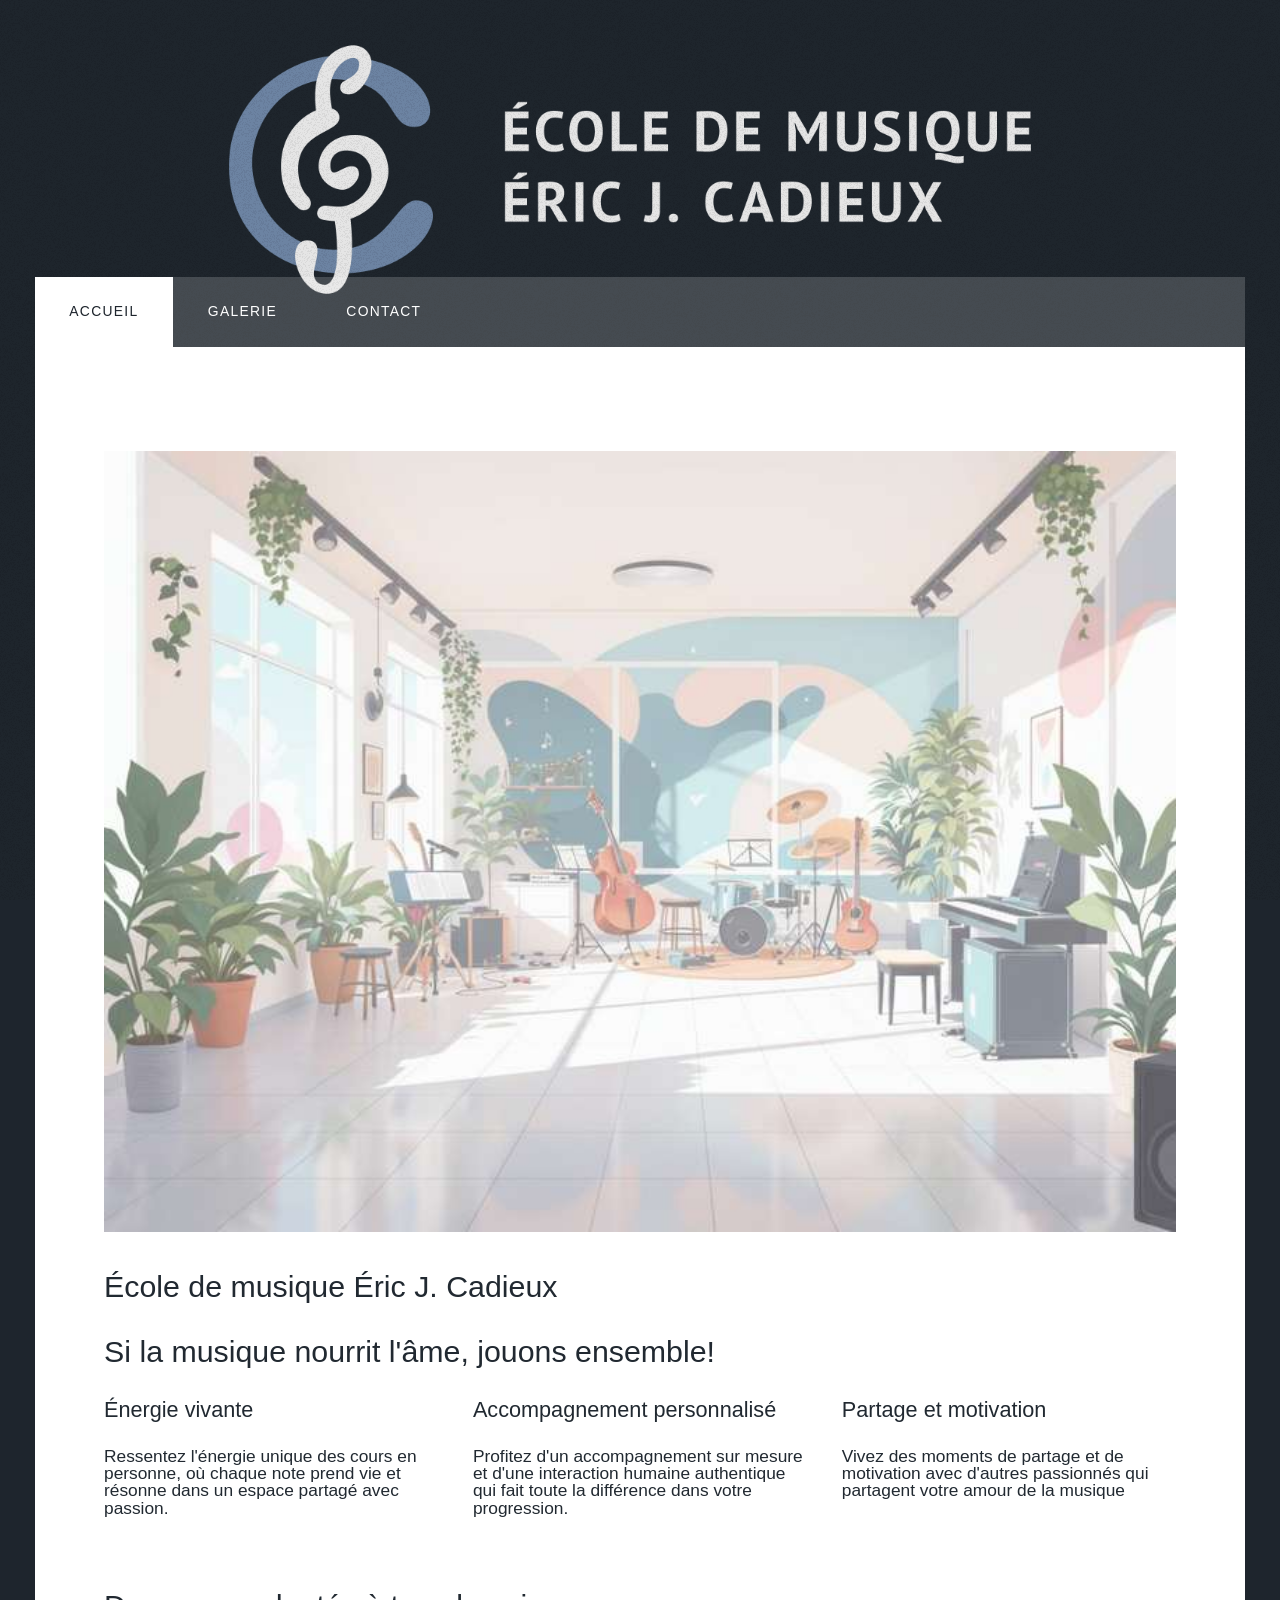
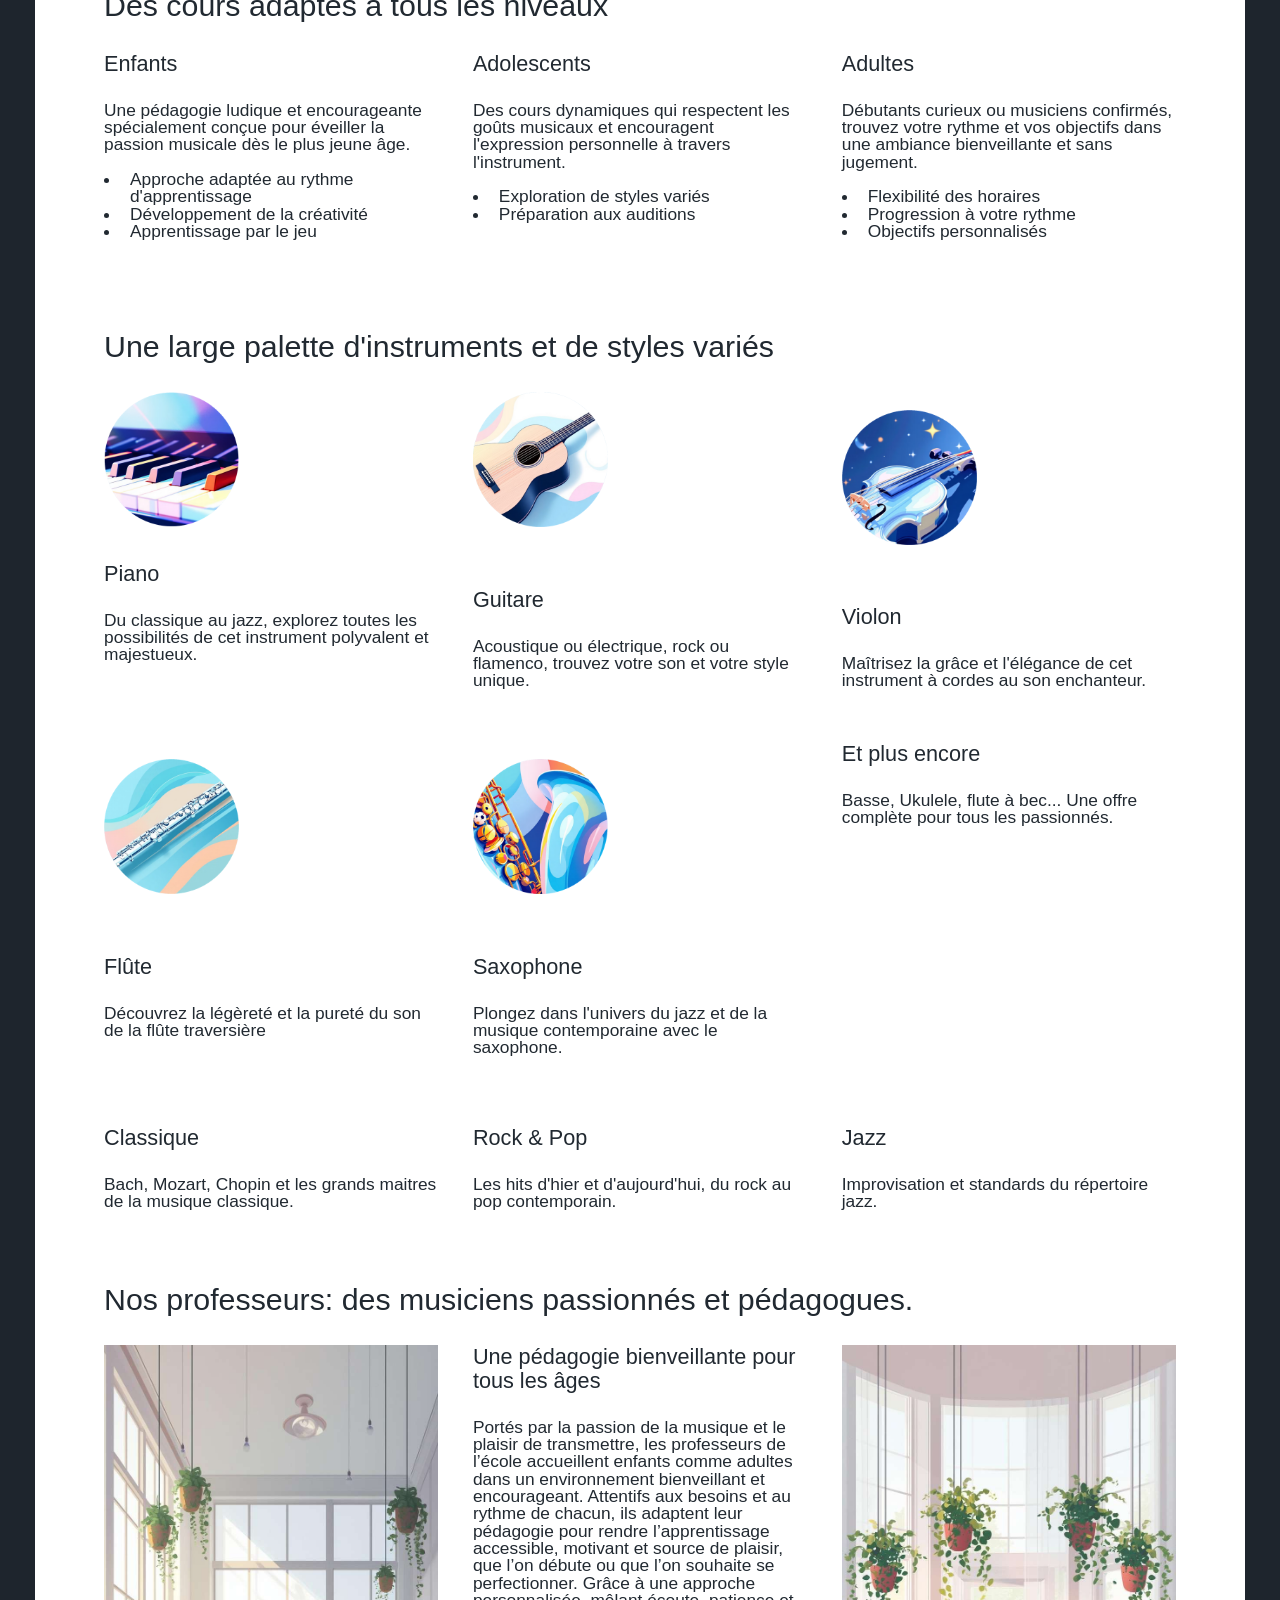
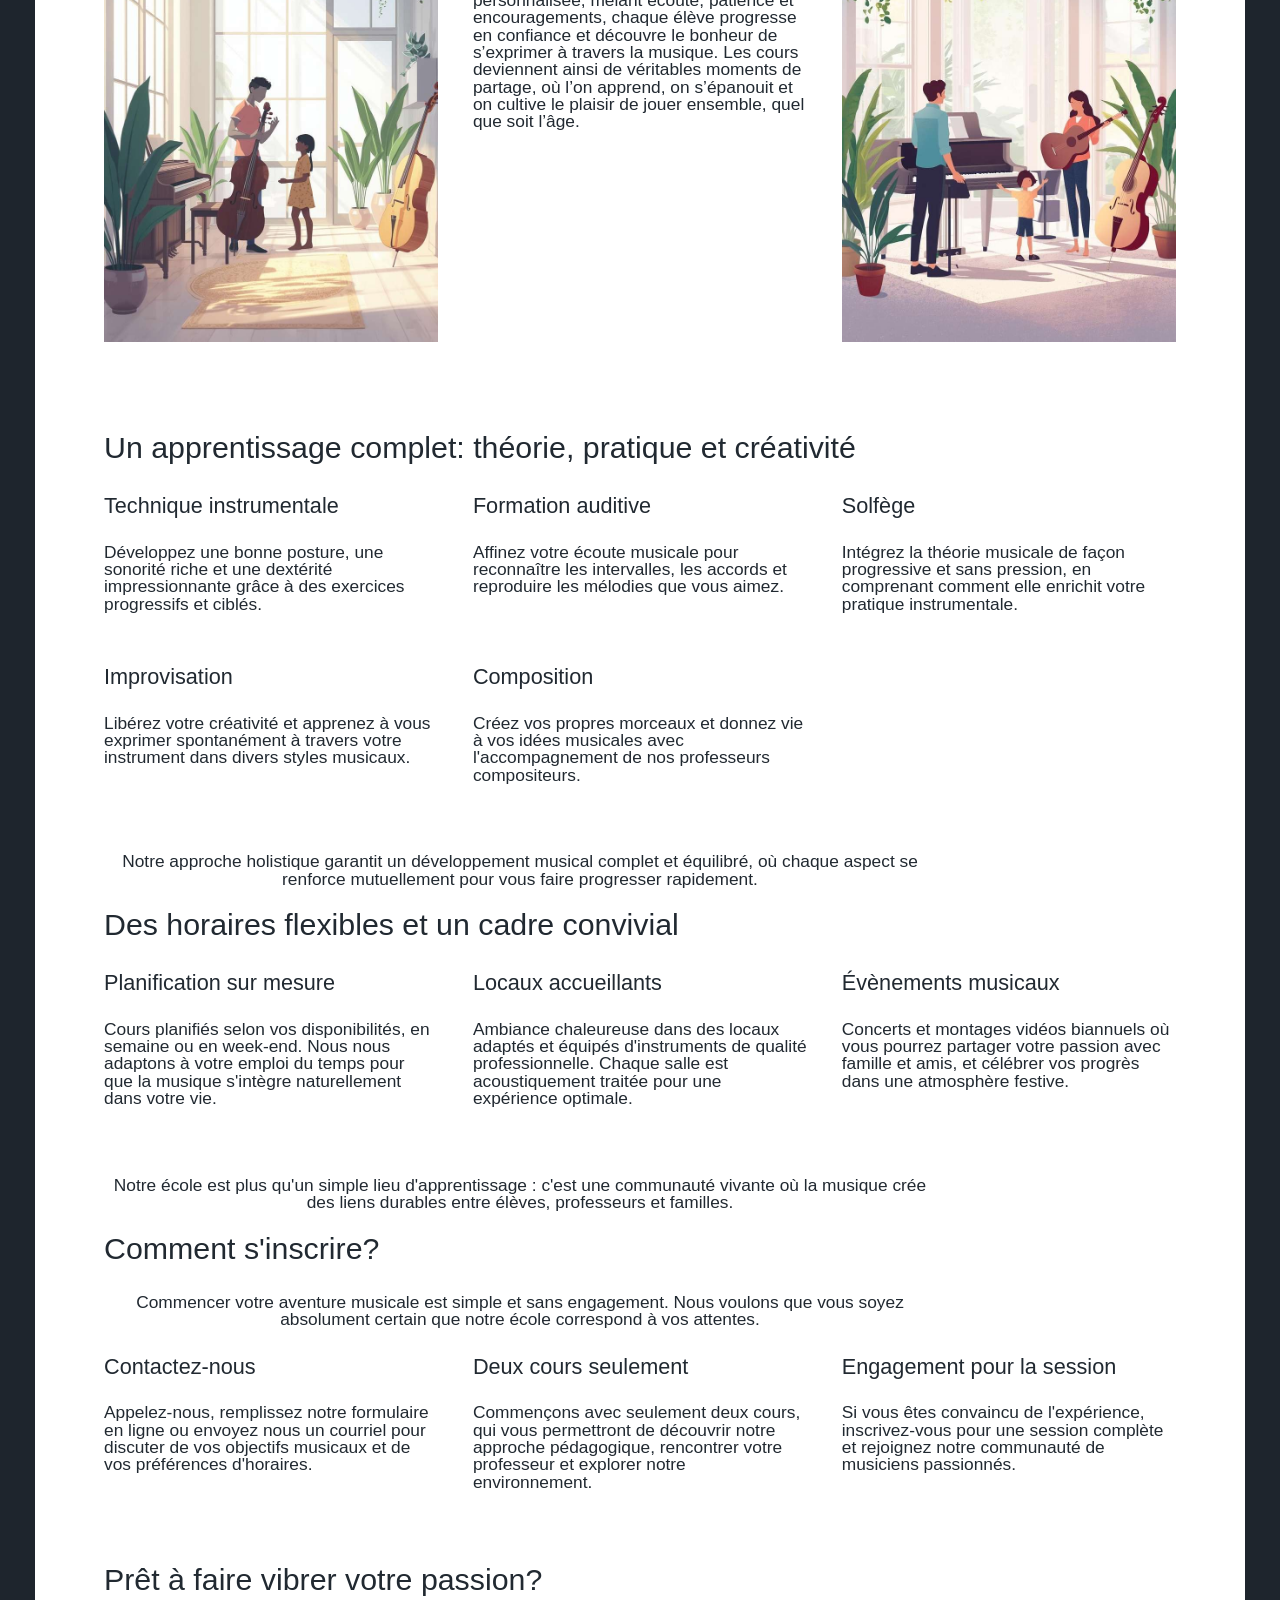
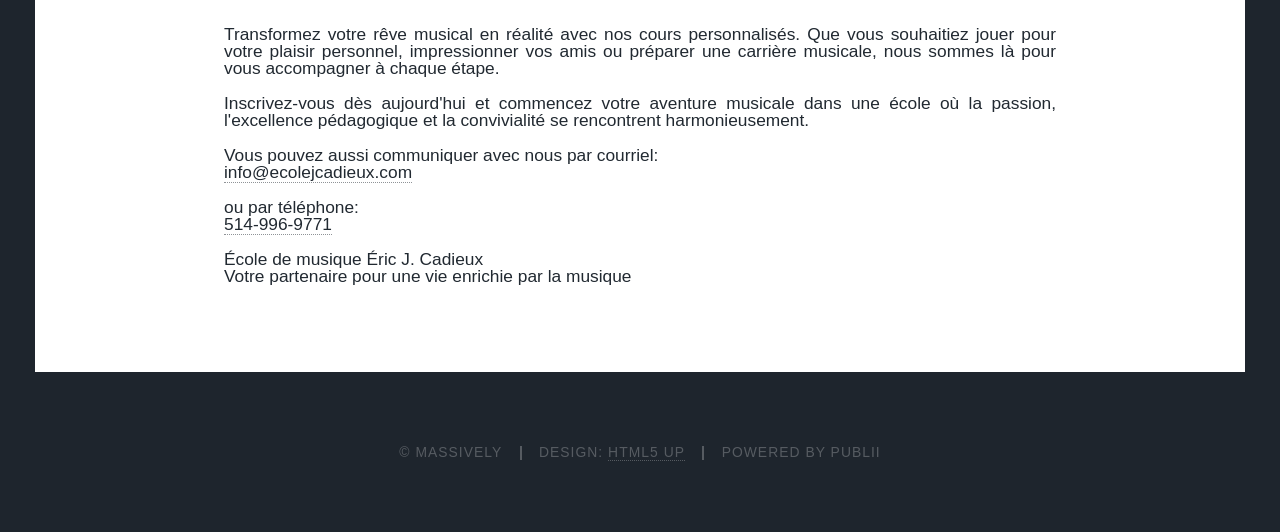
==== index.html @ 6a55e9c0 "Updated from Publii" ====
<!DOCTYPE html><html lang="en-ca"><head><meta charset="utf-8"><meta http-equiv="X-UA-Compatible" content="IE=edge"><meta name="viewport" content="width=device-width,initial-scale=1,user-scalable=no"><title>Accueil - Ecole de Musique Eric J. Cadieux</title><meta name="description" content="École de musique Éric J. Cadieux Si la musique nourrit l&#x27;âme, jouons ensemble! Énergie vivante Ressentez l&#x27;énergie unique des cours en personne, où&amp;hellip;"><meta name="generator" content="Publii Open-Source CMS for Static Site"><link rel="canonical" href="https://rickyjc-git.github.io/ecolejcadieux/"><link rel="alternate" type="application/atom+xml" href="https://rickyjc-git.github.io/ecolejcadieux/feed.xml" title="Ecole de Musique Eric J. Cadieux - RSS"><link rel="alternate" type="application/json" href="https://rickyjc-git.github.io/ecolejcadieux/feed.json" title="Ecole de Musique Eric J. Cadieux - JSON"><meta property="og:title" content="Accueil"><meta property="og:site_name" content="Ecole de Musique Eric J. Cadieux"><meta property="og:description" content="École de musique Éric J. Cadieux Si la musique nourrit l&#x27;âme, jouons ensemble! Énergie vivante Ressentez l&#x27;énergie unique des cours en personne, où&amp;hellip;"><meta property="og:url" content="https://rickyjc-git.github.io/ecolejcadieux/"><meta property="og:type" content="article"><link rel="stylesheet" href="https://rickyjc-git.github.io/ecolejcadieux/assets/css/fontawesome-all.min.css?v&#x3D;85514f933f9e0b82460af63f1a403fa5"><link rel="stylesheet" href="https://rickyjc-git.github.io/ecolejcadieux/assets/css/style.css?v&#x3D;f08a2ce9bfa323e46789bddc72da0a97"><noscript><link rel="stylesheet" href="https://rickyjc-git.github.io/ecolejcadieux/assets/css/noscript.css?v&#x3D;efa867a99f5064d6729e4dc2008ad50b"></noscript><script type="application/ld+json">{"@context":"http://schema.org","@type":"Article","mainEntityOfPage":{"@type":"WebPage","@id":"https://rickyjc-git.github.io/ecolejcadieux/index.html"},"headline":"Accueil","datePublished":"2025-05-29T03:10-04:00","dateModified":"2026-10-06T23:53-04:00","description":"École de musique Éric J. Cadieux Si la musique nourrit l'âme, jouons ensemble! Énergie vivante Ressentez l'énergie unique des cours en personne, où&hellip;","author":{"@type":"Person","name":"Eric J Cadieux","url":"https://rickyjc-git.github.io/ecolejcadieux/authors/eric-j-cadieux/"},"publisher":{"@type":"Organization","name":"Eric J Cadieux"}}</script><style>#wrapper > .bg {
               background-image: url(https://rickyjc-git.github.io/ecolejcadieux/assets/images/overlay.png), linear-gradient(0deg, rgba(0, 0, 0, 0.1), rgba(0, 0, 0, 0.1)), url(https://rickyjc-git.github.io/ecolejcadieux/media/website/EJC_Logo_titre-copy-4-2.png);
           }</style><noscript><style>img[loading] {
                    opacity: 1;
                }</style></noscript></head><body class="is-preload page-template"><div id="wrapper"><header id="header"></header><nav id="nav"><ul class="links"><li class="active"><a href="https://rickyjc-git.github.io/ecolejcadieux/index.html" target="_self">Accueil</a></li><li><a href="https://rickyjc-git.github.io/ecolejcadieux/galerie/index.html" target="_self">Galerie</a></li><li><a href="https://rickyjc-git.github.io/ecolejcadieux/contact/index.html" target="_self">Contact</a></li></ul></nav><main id="main"><article class="post"><header class="major"><h1>Accueil</h1><p class="post__inner"></p></header><div class="post__inner post__entry"><h2><figure class="post__image"><img loading="lazy" src="https://rickyjc-git.github.io/ecolejcadieux/media/posts/3/1-Intro-page_2.jpg" alt="" width="1184" height="864" sizes="(max-width: 48em) 100vw, 768px" srcset="https://rickyjc-git.github.io/ecolejcadieux/media/posts/3/responsive/1-Intro-page_2-xs.jpg 300w, https://rickyjc-git.github.io/ecolejcadieux/media/posts/3/responsive/1-Intro-page_2-sm.jpg 480w, https://rickyjc-git.github.io/ecolejcadieux/media/posts/3/responsive/1-Intro-page_2-md.jpg 768w, https://rickyjc-git.github.io/ecolejcadieux/media/posts/3/responsive/1-Intro-page_2-lg.jpg 1024w, https://rickyjc-git.github.io/ecolejcadieux/media/posts/3/responsive/1-Intro-page_2-xl.jpg 1360w, https://rickyjc-git.github.io/ecolejcadieux/media/posts/3/responsive/1-Intro-page_2-2xl.jpg 1600w"></figure>École de musique Éric J. Cadieux</h2><h2>Si la musique nourrit l'âme, jouons ensemble!</h2><div class="cols"><div><h3>Énergie vivante</h3><p>Ressentez l'énergie unique des cours en personne, où chaque note prend vie et résonne dans un espace partagé avec passion.</p></div><div><h3>Accompagnement personnalisé</h3><p>Profitez d'un accompagnement sur mesure et d'une interaction humaine authentique qui fait toute la différence dans votre progression.</p></div><div><h3>Partage et motivation</h3><p>Vivez des moments de partage et de motivation avec d'autres passionnés qui partagent votre amour de la musique</p></div></div><h2>Des cours adaptés à tous les niveaux</h2><div class="cols"><div><h3>Enfants</h3><p>Une pédagogie ludique et encourageante spécialement conçue pour éveiller la passion musicale dès le plus jeune âge.</p><ul><li>Approche adaptée au rythme d'apprentissage</li><li>Développement de la créativité</li><li>Apprentissage par le jeu</li></ul></div><div><h3>Adolescents</h3><p>Des cours dynamiques qui respectent les goûts musicaux et encouragent l'expression personnelle à travers l'instrument.</p><ul><li>Exploration de styles variés</li><li>Préparation aux auditions</li></ul></div><div><h3>Adultes</h3><p>Débutants curieux ou musiciens confirmés, trouvez votre rythme et vos objectifs dans une ambiance bienveillante et sans jugement.</p><ul><li>Flexibilité des horaires</li><li>Progression à votre rythme</li><li>Objectifs personnalisés</li></ul></div></div><h2>Une large palette d'instruments et de styles variés</h2><div class="cols"><div><figure class="post__image"><img loading="lazy" src="https://rickyjc-git.github.io/ecolejcadieux/media/posts/3/1-pno-cropped-2.png" alt="" width="135" height="135" sizes="(max-width: 48em) 100vw, 768px" srcset="https://rickyjc-git.github.io/ecolejcadieux/media/posts/3/responsive/1-pno-cropped-2-xs.png 300w, https://rickyjc-git.github.io/ecolejcadieux/media/posts/3/responsive/1-pno-cropped-2-sm.png 480w, https://rickyjc-git.github.io/ecolejcadieux/media/posts/3/responsive/1-pno-cropped-2-md.png 768w, https://rickyjc-git.github.io/ecolejcadieux/media/posts/3/responsive/1-pno-cropped-2-lg.png 1024w, https://rickyjc-git.github.io/ecolejcadieux/media/posts/3/responsive/1-pno-cropped-2-xl.png 1360w, https://rickyjc-git.github.io/ecolejcadieux/media/posts/3/responsive/1-pno-cropped-2-2xl.png 1600w"></figure><h3>Piano</h3><p>Du classique au jazz, explorez toutes les possibilités de cet instrument polyvalent et majestueux.</p></div><div><h3><figure class="post__image"><img loading="lazy" src="https://rickyjc-git.github.io/ecolejcadieux/media/posts/3/2-gtr-cropped.png" alt="" width="135" height="135" sizes="(max-width: 48em) 100vw, 768px" srcset="https://rickyjc-git.github.io/ecolejcadieux/media/posts/3/responsive/2-gtr-cropped-xs.png 300w, https://rickyjc-git.github.io/ecolejcadieux/media/posts/3/responsive/2-gtr-cropped-sm.png 480w, https://rickyjc-git.github.io/ecolejcadieux/media/posts/3/responsive/2-gtr-cropped-md.png 768w, https://rickyjc-git.github.io/ecolejcadieux/media/posts/3/responsive/2-gtr-cropped-lg.png 1024w, https://rickyjc-git.github.io/ecolejcadieux/media/posts/3/responsive/2-gtr-cropped-xl.png 1360w, https://rickyjc-git.github.io/ecolejcadieux/media/posts/3/responsive/2-gtr-cropped-2xl.png 1600w"></figure></h3><h3>Guitare</h3><p>Acoustique ou électrique, rock ou flamenco, trouvez votre son et votre style unique.</p></div><div><br><h3><figure class="post__image"><img loading="lazy" src="https://rickyjc-git.github.io/ecolejcadieux/media/posts/3/3-vln-cropped.png" alt="" width="135" height="135" sizes="(max-width: 48em) 100vw, 768px" srcset="https://rickyjc-git.github.io/ecolejcadieux/media/posts/3/responsive/3-vln-cropped-xs.png 300w, https://rickyjc-git.github.io/ecolejcadieux/media/posts/3/responsive/3-vln-cropped-sm.png 480w, https://rickyjc-git.github.io/ecolejcadieux/media/posts/3/responsive/3-vln-cropped-md.png 768w, https://rickyjc-git.github.io/ecolejcadieux/media/posts/3/responsive/3-vln-cropped-lg.png 1024w, https://rickyjc-git.github.io/ecolejcadieux/media/posts/3/responsive/3-vln-cropped-xl.png 1360w, https://rickyjc-git.github.io/ecolejcadieux/media/posts/3/responsive/3-vln-cropped-2xl.png 1600w"></figure></h3><h3>Violon</h3><p>Maîtrisez la grâce et l'élégance de cet instrument à cordes au son enchanteur.</p></div><div><br><h3><figure class="post__image"><img loading="lazy" src="https://rickyjc-git.github.io/ecolejcadieux/media/posts/3/4-fl-cropped.png" alt="" width="135" height="135" sizes="(max-width: 48em) 100vw, 768px" srcset="https://rickyjc-git.github.io/ecolejcadieux/media/posts/3/responsive/4-fl-cropped-xs.png 300w, https://rickyjc-git.github.io/ecolejcadieux/media/posts/3/responsive/4-fl-cropped-sm.png 480w, https://rickyjc-git.github.io/ecolejcadieux/media/posts/3/responsive/4-fl-cropped-md.png 768w, https://rickyjc-git.github.io/ecolejcadieux/media/posts/3/responsive/4-fl-cropped-lg.png 1024w, https://rickyjc-git.github.io/ecolejcadieux/media/posts/3/responsive/4-fl-cropped-xl.png 1360w, https://rickyjc-git.github.io/ecolejcadieux/media/posts/3/responsive/4-fl-cropped-2xl.png 1600w"></figure></h3><h3>Flûte</h3><p>Découvrez la légèreté et la pureté du son de la flûte traversière</p></div><div><br><h3><figure class="post__image"><img loading="lazy" src="https://rickyjc-git.github.io/ecolejcadieux/media/posts/3/5-saxophone-cropped.png" alt="" width="135" height="135" sizes="(max-width: 48em) 100vw, 768px" srcset="https://rickyjc-git.github.io/ecolejcadieux/media/posts/3/responsive/5-saxophone-cropped-xs.png 300w, https://rickyjc-git.github.io/ecolejcadieux/media/posts/3/responsive/5-saxophone-cropped-sm.png 480w, https://rickyjc-git.github.io/ecolejcadieux/media/posts/3/responsive/5-saxophone-cropped-md.png 768w, https://rickyjc-git.github.io/ecolejcadieux/media/posts/3/responsive/5-saxophone-cropped-lg.png 1024w, https://rickyjc-git.github.io/ecolejcadieux/media/posts/3/responsive/5-saxophone-cropped-xl.png 1360w, https://rickyjc-git.github.io/ecolejcadieux/media/posts/3/responsive/5-saxophone-cropped-2xl.png 1600w"></figure></h3><h3>Saxophone</h3><p>Plongez dans l'univers du jazz et de la musique contemporaine avec le saxophone.</p></div><div><h3>Et plus encore</h3><p>Basse, Ukulele, flute à bec... Une offre complète pour tous les passionnés.</p></div></div><div class="cols"><div><h3>Classique</h3><p>Bach, Mozart, Chopin et les grands maitres de la musique classique.</p></div><div><h3>Rock &amp; Pop</h3><p>Les hits d'hier et d'aujourd'hui, du rock au pop contemporain.</p></div><div><h3>Jazz</h3><p>Improvisation et standards du répertoire jazz.</p></div></div><h2>Nos professeurs: des musiciens passionnés et pédagogues.</h2><div class="cols"><div><figure class="post__image"><img loading="lazy" src="https://rickyjc-git.github.io/ecolejcadieux/media/posts/3/3-Professeurs_1.jpg" alt="" width="504" height="900" sizes="(max-width: 48em) 100vw, 768px" srcset="https://rickyjc-git.github.io/ecolejcadieux/media/posts/3/responsive/3-Professeurs_1-xs.jpg 300w, https://rickyjc-git.github.io/ecolejcadieux/media/posts/3/responsive/3-Professeurs_1-sm.jpg 480w, https://rickyjc-git.github.io/ecolejcadieux/media/posts/3/responsive/3-Professeurs_1-md.jpg 768w, https://rickyjc-git.github.io/ecolejcadieux/media/posts/3/responsive/3-Professeurs_1-lg.jpg 1024w, https://rickyjc-git.github.io/ecolejcadieux/media/posts/3/responsive/3-Professeurs_1-xl.jpg 1360w, https://rickyjc-git.github.io/ecolejcadieux/media/posts/3/responsive/3-Professeurs_1-2xl.jpg 1600w"></figure></div><div><h3>Une pédagogie bienveillante pour tous les âges</h3><p>Portés par la passion de la musique et le plaisir de transmettre, les professeurs de l’école accueillent enfants comme adultes dans un environnement bienveillant et encourageant. Attentifs aux besoins et au rythme de chacun, ils adaptent leur pédagogie pour rendre l’apprentissage accessible, motivant et source de plaisir, que l’on débute ou que l’on souhaite se perfectionner. Grâce à une approche personnalisée, mêlant écoute, patience et encouragements, chaque élève progresse en confiance et découvre le bonheur de s’exprimer à travers la musique. Les cours deviennent ainsi de véritables moments de partage, où l’on apprend, on s’épanouit et on cultive le plaisir de jouer ensemble, quel que soit l’âge.</p></div><div><figure class="post__image"><img loading="lazy" src="https://rickyjc-git.github.io/ecolejcadieux/media/posts/3/3-Professeurs_2.jpg" alt="" width="504" height="900" sizes="(max-width: 48em) 100vw, 768px" srcset="https://rickyjc-git.github.io/ecolejcadieux/media/posts/3/responsive/3-Professeurs_2-xs.jpg 300w, https://rickyjc-git.github.io/ecolejcadieux/media/posts/3/responsive/3-Professeurs_2-sm.jpg 480w, https://rickyjc-git.github.io/ecolejcadieux/media/posts/3/responsive/3-Professeurs_2-md.jpg 768w, https://rickyjc-git.github.io/ecolejcadieux/media/posts/3/responsive/3-Professeurs_2-lg.jpg 1024w, https://rickyjc-git.github.io/ecolejcadieux/media/posts/3/responsive/3-Professeurs_2-xl.jpg 1360w, https://rickyjc-git.github.io/ecolejcadieux/media/posts/3/responsive/3-Professeurs_2-2xl.jpg 1600w"></figure></div></div><h2>Un apprentissage complet: théorie, pratique et créativité</h2><div class="cols"><div><h3>Technique instrumentale</h3><p>Développez une bonne posture, une sonorité riche et une dextérité impressionnante grâce à des exercices progressifs et ciblés.</p></div><div><h3>Formation auditive</h3><p>Affinez votre écoute musicale pour reconnaître les intervalles, les accords et reproduire les mélodies que vous aimez.</p></div><div><h3>Solfège</h3><p>Intégrez la théorie musicale de façon progressive et sans pression, en comprenant comment elle enrichit votre pratique instrumentale.</p></div><div><h3>Improvisation</h3><p>Libérez votre créativité et apprenez à vous exprimer spontanément à travers votre instrument dans divers styles musicaux.</p></div><div><h3>Composition</h3><p>Créez vos propres morceaux et donnez vie à vos idées musicales avec l'accompagnement de nos professeurs compositeurs.</p></div></div><p class="narrow">Notre approche holistique garantit un développement musical complet et équilibré, où chaque aspect se renforce mutuellement pour vous faire progresser rapidement.</p><h2>Des horaires flexibles et un cadre convivial</h2><div class="cols"><div><h3>Planification sur mesure</h3><p>Cours planifiés selon vos disponibilités, en semaine ou en week-end. Nous nous adaptons à votre emploi du temps pour que la musique s'intègre naturellement dans votre vie.</p></div><div><h3>Locaux accueillants</h3><p>Ambiance chaleureuse dans des locaux adaptés et équipés d'instruments de qualité professionnelle. Chaque salle est acoustiquement traitée pour une expérience optimale.</p></div><div><h3>Évènements musicaux</h3><p>Concerts et montages vidéos biannuels où vous pourrez partager votre passion avec famille et amis, et célébrer vos progrès dans une atmosphère festive.</p></div></div><p class="narrow">Notre école est plus qu'un simple lieu d'apprentissage : c'est une communauté vivante où la musique crée des liens durables entre élèves, professeurs et familles.</p><h2>Comment s'inscrire?</h2><p class="narrow">Commencer votre aventure musicale est simple et sans engagement. Nous voulons que vous soyez absolument certain que notre école correspond à vos attentes.</p><div class="cols"><div><h3>Contactez-nous</h3><p>Appelez-nous, remplissez notre formulaire en ligne ou envoyez nous un courriel pour discuter de vos objectifs musicaux et de vos préférences d'horaires.</p></div><div><h3>Deux cours seulement</h3><p>Commençons avec seulement deux cours, qui vous permettront de découvrir notre approche pédagogique, rencontrer votre professeur et explorer notre environnement.</p></div><div><h3>Engagement pour la session</h3><p>Si vous êtes convaincu de l'expérience, inscrivez-vous pour une session complète et rejoignez notre communauté de musiciens passionnés.</p></div></div><h2>Prêt à faire vibrer votre passion?</h2><div class="narrow"><p>Transformez votre rêve musical en réalité avec nos cours personnalisés. Que vous souhaitiez jouer pour votre plaisir personnel, impressionner vos amis ou préparer une carrière musicale, nous sommes là pour vous accompagner à chaque étape.</p><p>Inscrivez-vous dès aujourd'hui et commencez votre aventure musicale dans une école où la passion, l'excellence pédagogique et la convivialité se rencontrent harmonieusement.</p><p>Vous pouvez aussi communiquer avec nous par courriel:<br><a href="mailto:info@ecolejcadieux.com">info@ecolejcadieux.com</a></p><p>ou par téléphone:<br><a href="tel:+15149969771">514-996-9771</a></p><p><strong>École de musique Éric J. Cadieux</strong><br>Votre partenaire pour une vie enrichie par la musique</p></div></div></article></main><footer id="copyright"><ul><li>© Massively</li><li>Design: <a href="https://html5up.net" target="_blank" rel="nofollow noopener">HTML5 UP</a></li><li>Powered by Publii</li></ul></footer></div><script src="https://rickyjc-git.github.io/ecolejcadieux/assets/js/jquery.min.js?v&#x3D;c9771cc3e90e18f5336eedbd0fffb2cf"></script><script src="https://rickyjc-git.github.io/ecolejcadieux/assets/js/jquery.scrollex.min.js?v&#x3D;f89065e3d988006af9791b44561d7c90"></script><script src="https://rickyjc-git.github.io/ecolejcadieux/assets/js/jquery.scrolly.min.js?v&#x3D;1ed5a78bde1476875a40f6b9ff44fc14"></script><script src="https://rickyjc-git.github.io/ecolejcadieux/assets/js/browser.min.js?v&#x3D;c07298dd19048a8a69ad97e754dfe8d0"></script><script src="https://rickyjc-git.github.io/ecolejcadieux/assets/js/breakpoints.min.js?v&#x3D;81a479eb099e3b187613943b085923b8"></script><script src="https://rickyjc-git.github.io/ecolejcadieux/assets/js/util.min.js?v&#x3D;4201a626f8c9b614a663b3a1d7d82615"></script><script src="https://rickyjc-git.github.io/ecolejcadieux/assets/js/main.min.js?v&#x3D;56233c354bd814758be8bff42f7e13a5"></script><script>/*<![CDATA[*/var images=document.querySelectorAll("img[loading]");for(var i=0;i<images.length;i++){if(images[i].complete){images[i].classList.add("is-loaded")}else{images[i].addEventListener("load",function(){this.classList.add("is-loaded")},false)}};/*]]>*/</script></body></html>
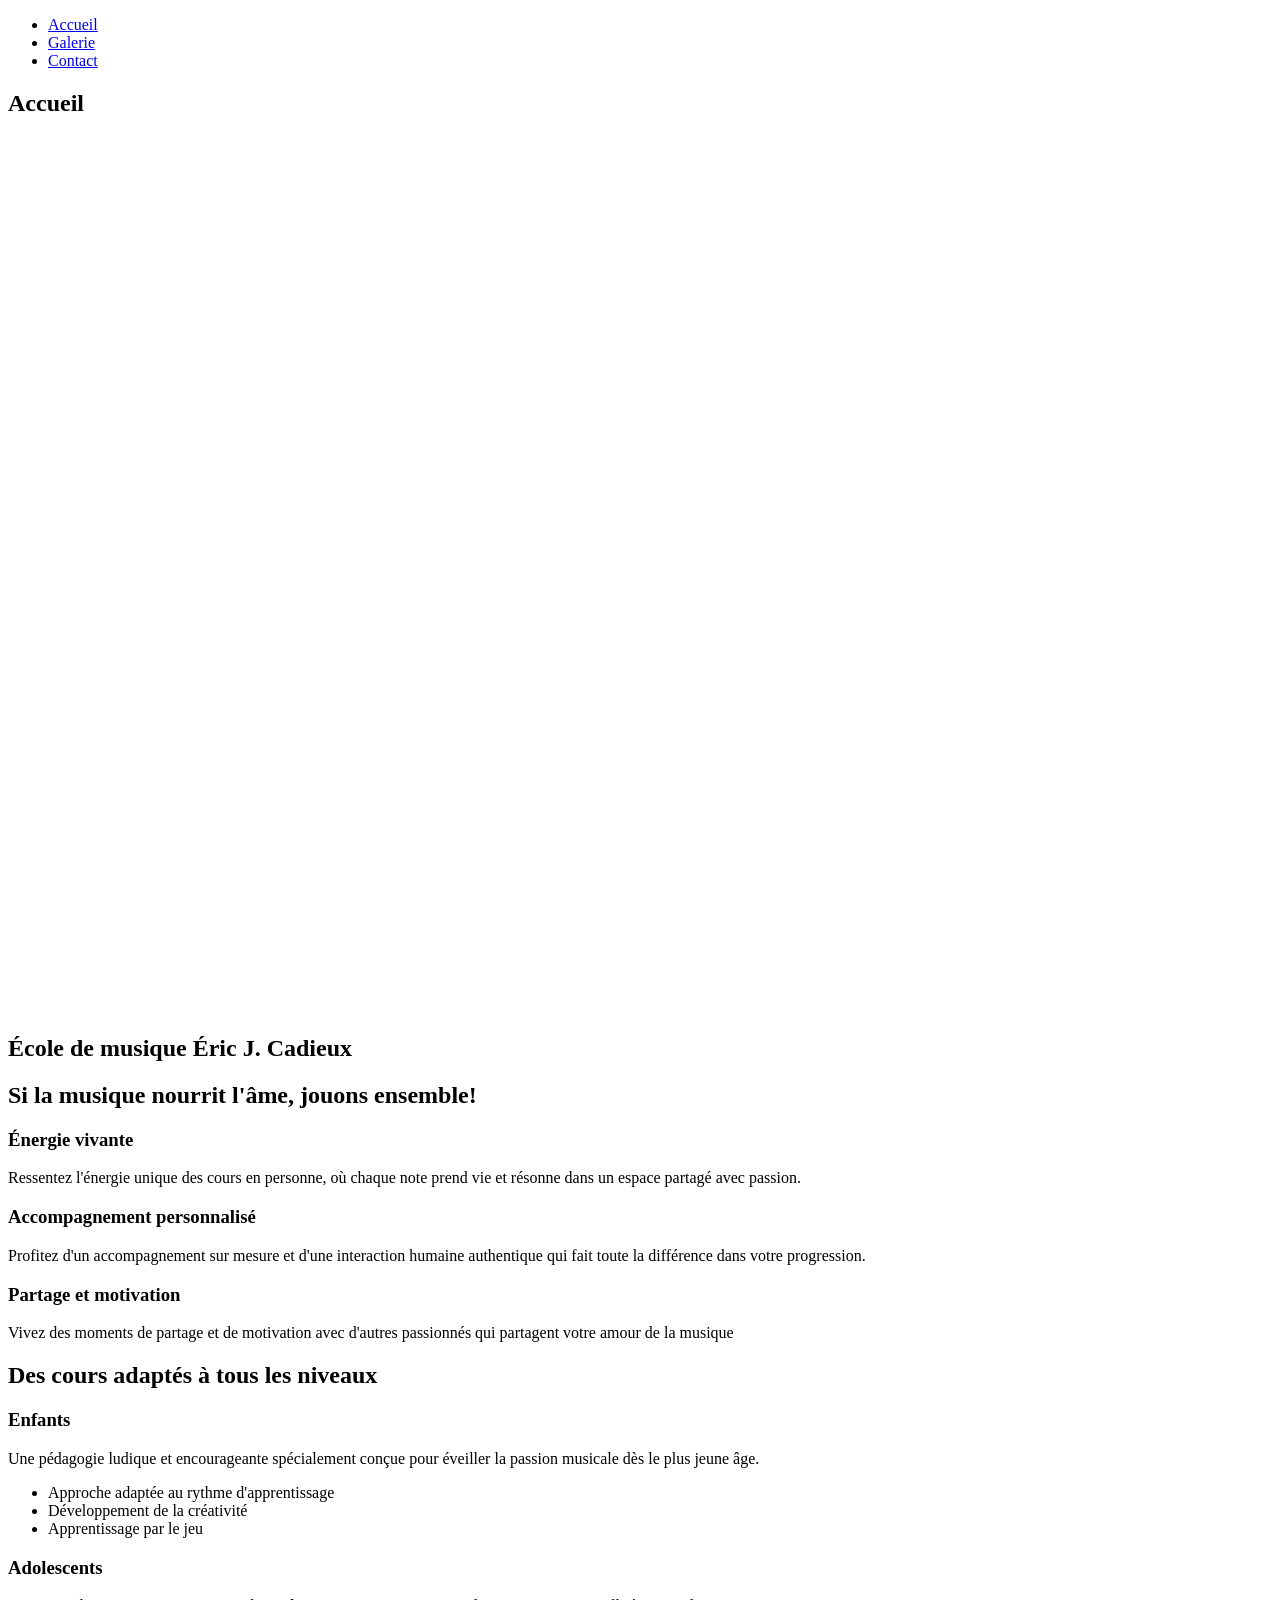
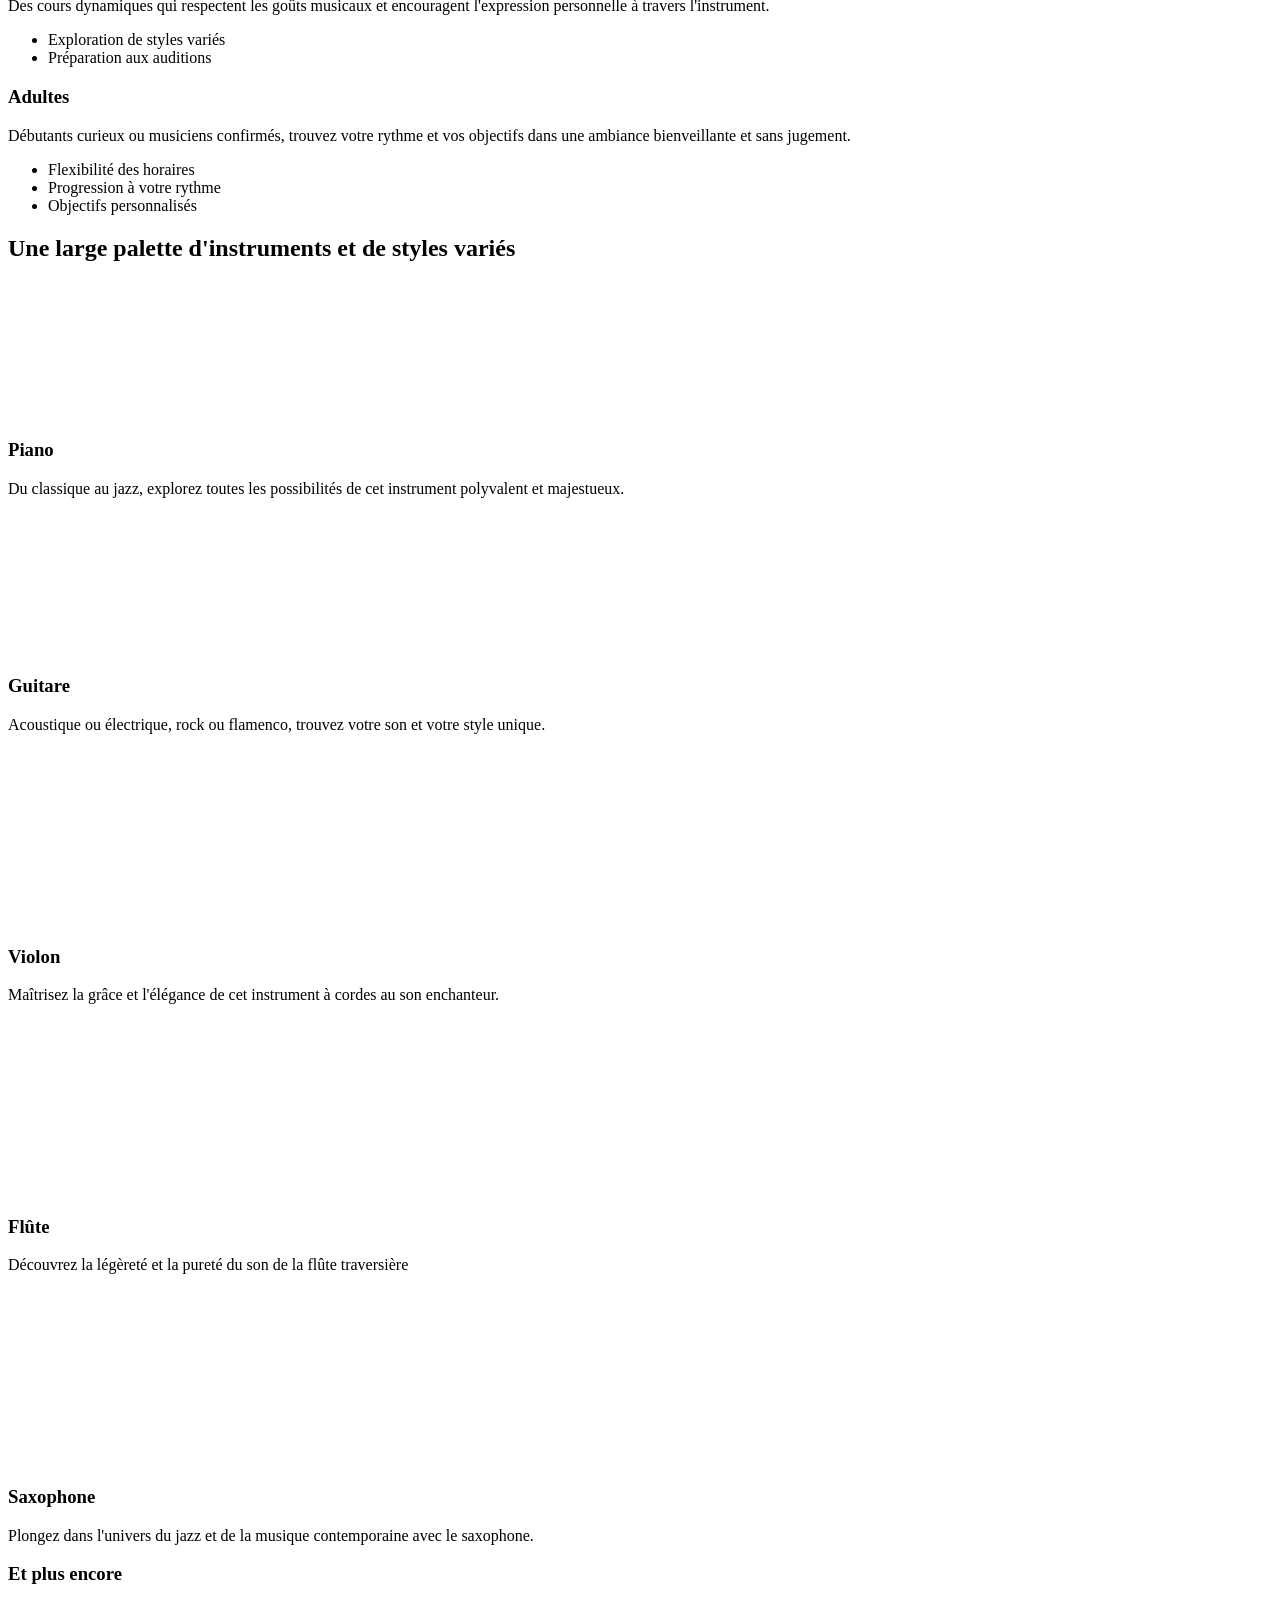
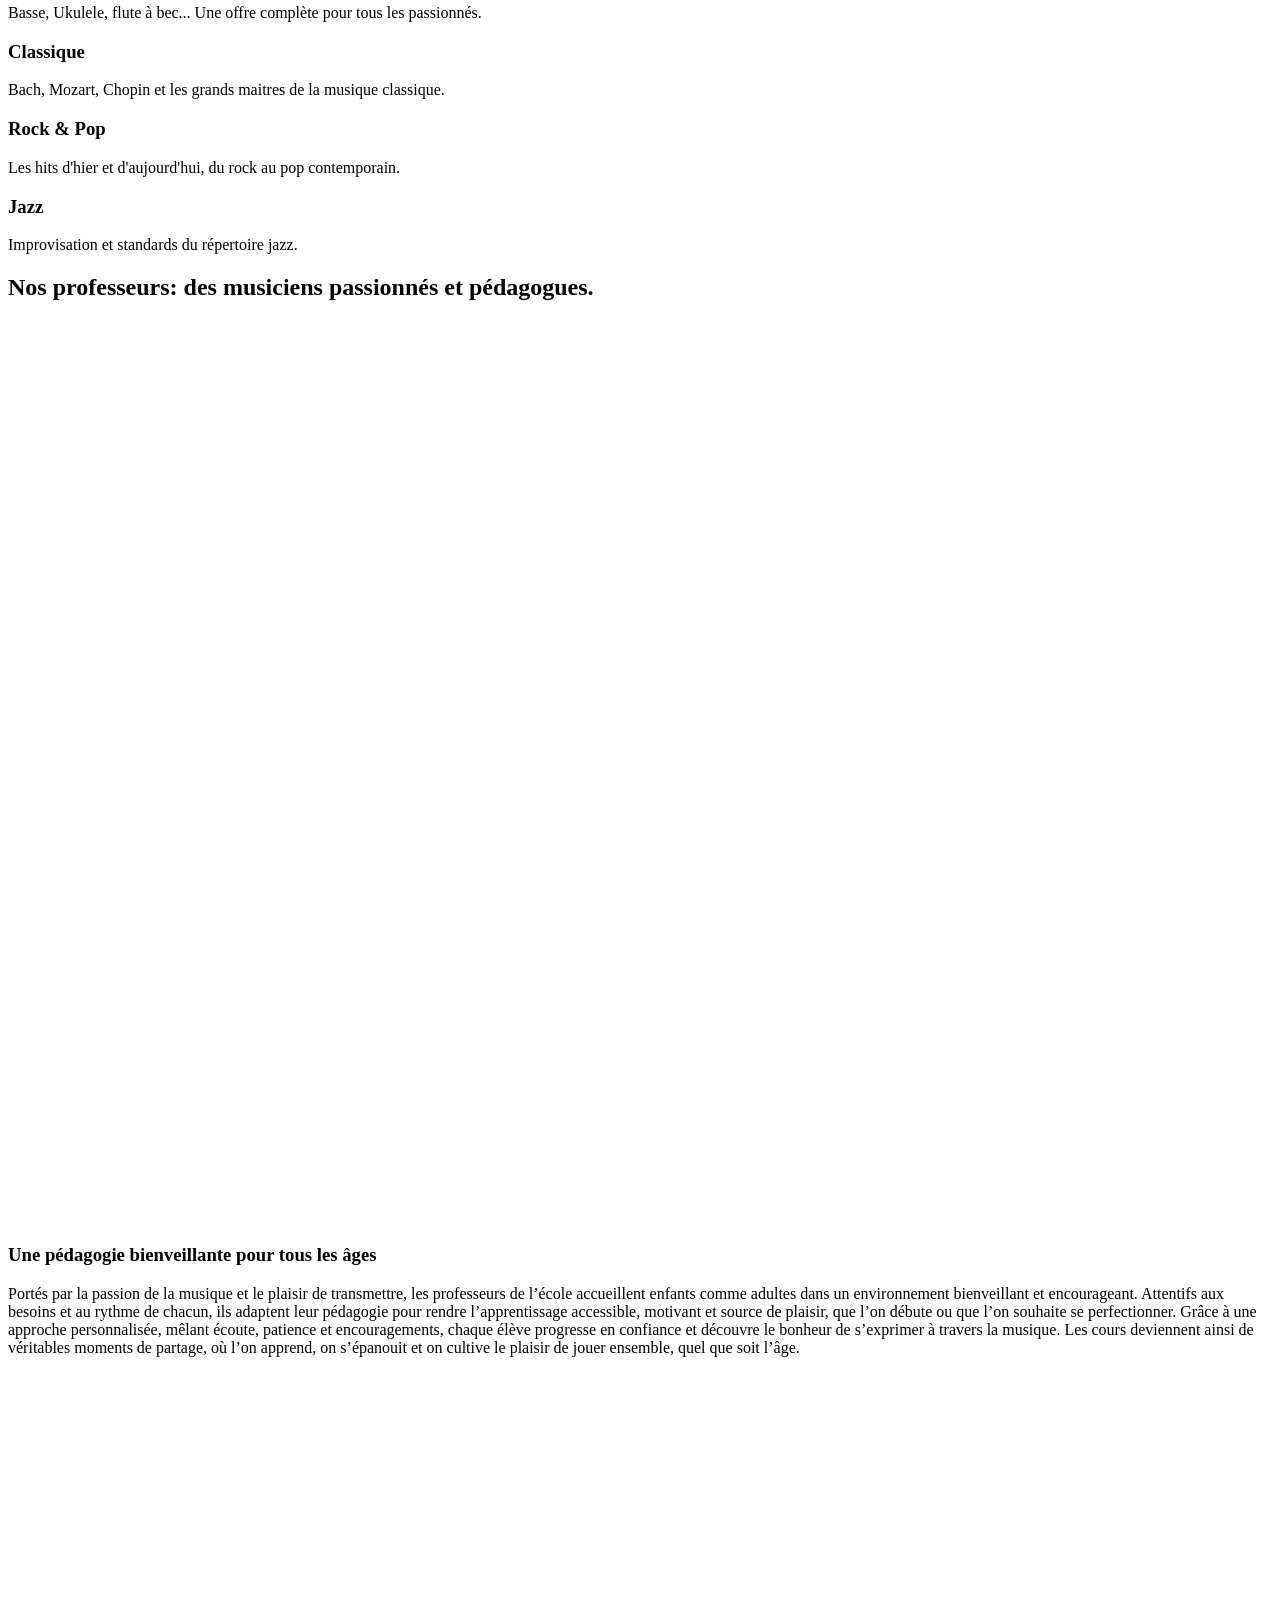
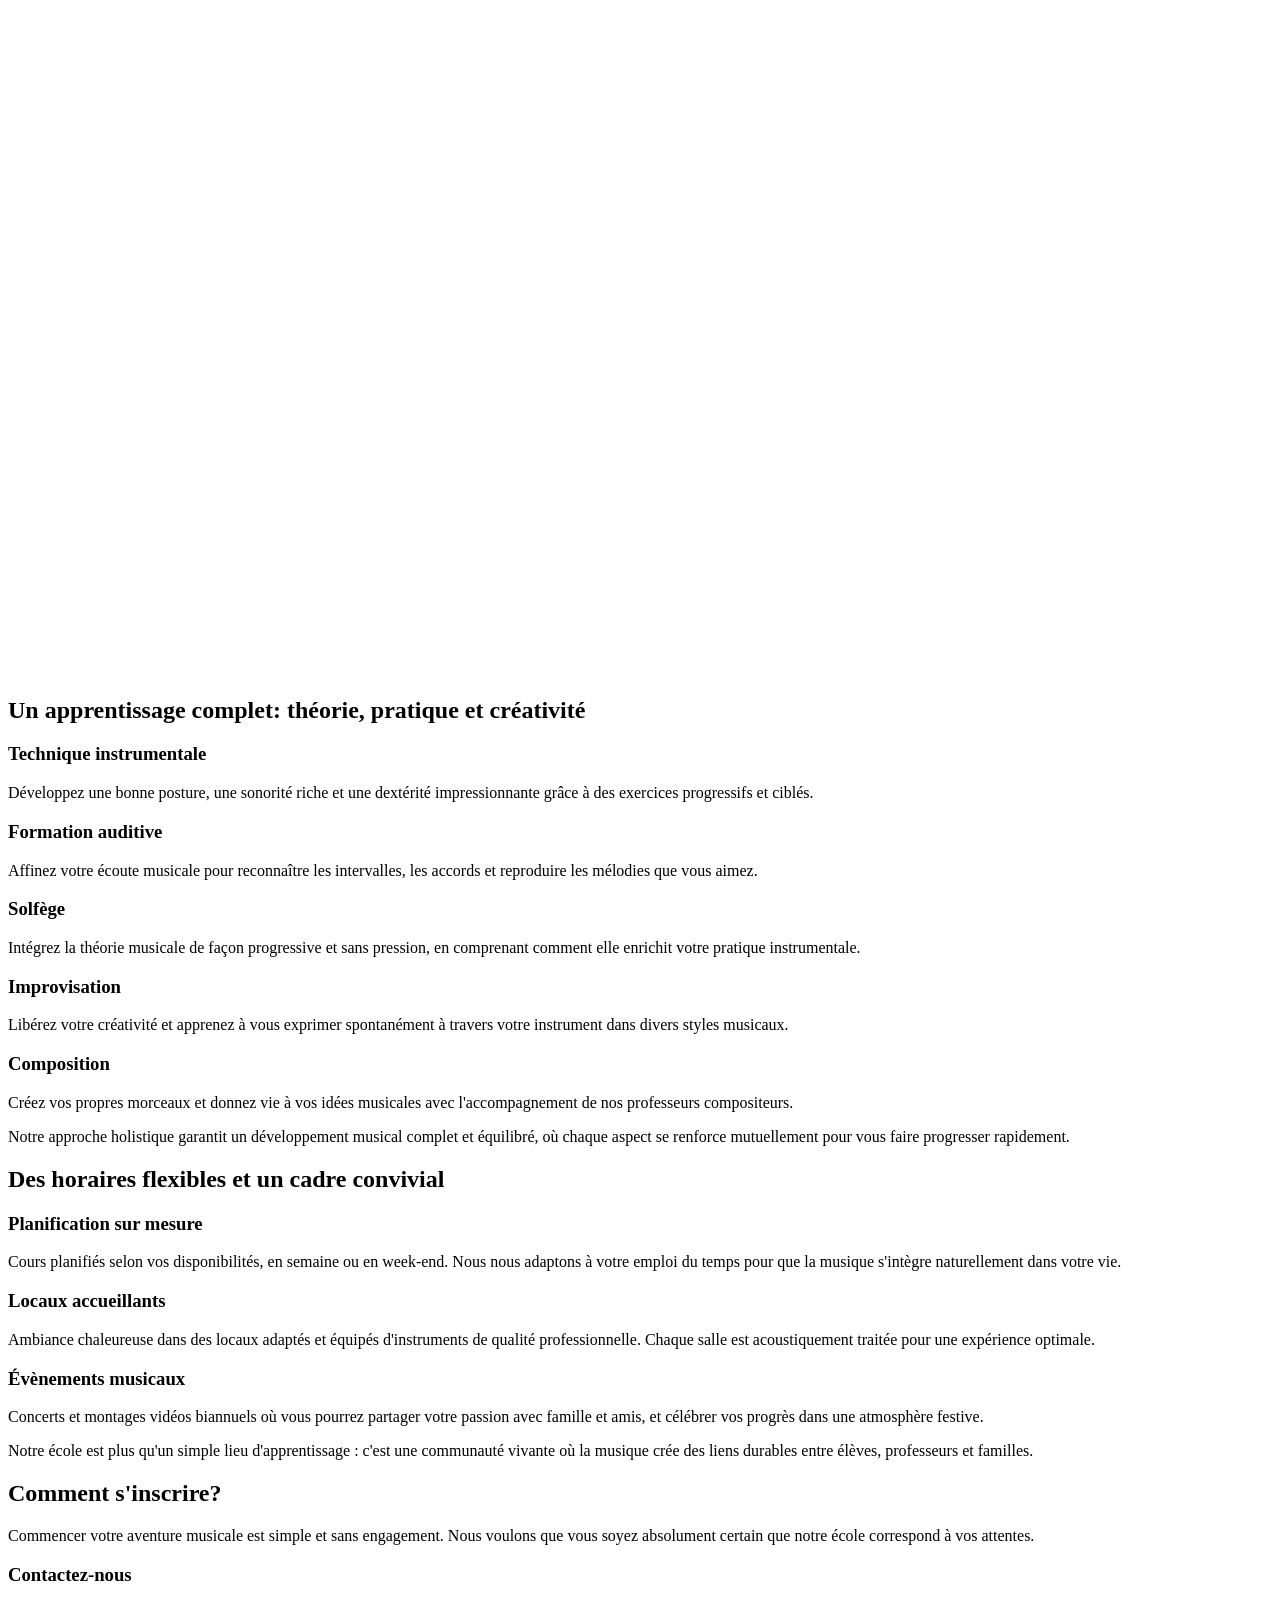
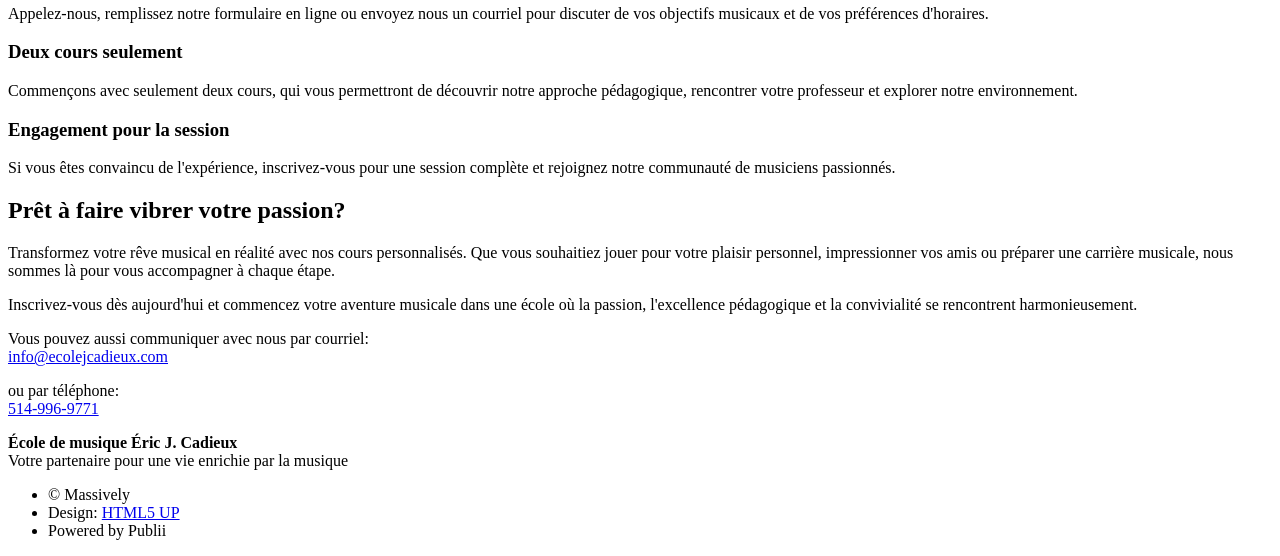
==== commit b1befd02: "Updated from Publii" ====
--- a/index.html
+++ b/index.html
@@ -1,5 +1,5 @@
-<!DOCTYPE html><html lang="en-ca"><head><meta charset="utf-8"><meta http-equiv="X-UA-Compatible" content="IE=edge"><meta name="viewport" content="width=device-width,initial-scale=1,user-scalable=no"><title>Accueil - Ecole de Musique Eric J. Cadieux</title><meta name="description" content="École de musique Éric J. Cadieux Si la musique nourrit l&#x27;âme, jouons ensemble! Énergie vivante Ressentez l&#x27;énergie unique des cours en personne, où&amp;hellip;"><meta name="generator" content="Publii Open-Source CMS for Static Site"><link rel="canonical" href="https://rickyjc-git.github.io/ecolejcadieux/"><link rel="alternate" type="application/atom+xml" href="https://rickyjc-git.github.io/ecolejcadieux/feed.xml" title="Ecole de Musique Eric J. Cadieux - RSS"><link rel="alternate" type="application/json" href="https://rickyjc-git.github.io/ecolejcadieux/feed.json" title="Ecole de Musique Eric J. Cadieux - JSON"><meta property="og:title" content="Accueil"><meta property="og:site_name" content="Ecole de Musique Eric J. Cadieux"><meta property="og:description" content="École de musique Éric J. Cadieux Si la musique nourrit l&#x27;âme, jouons ensemble! Énergie vivante Ressentez l&#x27;énergie unique des cours en personne, où&amp;hellip;"><meta property="og:url" content="https://rickyjc-git.github.io/ecolejcadieux/"><meta property="og:type" content="article"><link rel="stylesheet" href="https://rickyjc-git.github.io/ecolejcadieux/assets/css/fontawesome-all.min.css?v&#x3D;85514f933f9e0b82460af63f1a403fa5"><link rel="stylesheet" href="https://rickyjc-git.github.io/ecolejcadieux/assets/css/style.css?v&#x3D;f08a2ce9bfa323e46789bddc72da0a97"><noscript><link rel="stylesheet" href="https://rickyjc-git.github.io/ecolejcadieux/assets/css/noscript.css?v&#x3D;efa867a99f5064d6729e4dc2008ad50b"></noscript><script type="application/ld+json">{"@context":"http://schema.org","@type":"Article","mainEntityOfPage":{"@type":"WebPage","@id":"https://rickyjc-git.github.io/ecolejcadieux/index.html"},"headline":"Accueil","datePublished":"2025-05-29T03:10-04:00","dateModified":"2026-10-06T23:53-04:00","description":"École de musique Éric J. Cadieux Si la musique nourrit l'âme, jouons ensemble! Énergie vivante Ressentez l'énergie unique des cours en personne, où&hellip;","author":{"@type":"Person","name":"Eric J Cadieux","url":"https://rickyjc-git.github.io/ecolejcadieux/authors/eric-j-cadieux/"},"publisher":{"@type":"Organization","name":"Eric J Cadieux"}}</script><style>#wrapper > .bg {
-               background-image: url(https://rickyjc-git.github.io/ecolejcadieux/assets/images/overlay.png), linear-gradient(0deg, rgba(0, 0, 0, 0.1), rgba(0, 0, 0, 0.1)), url(https://rickyjc-git.github.io/ecolejcadieux/media/website/EJC_Logo_titre-copy-4-2.png);
+<!DOCTYPE html><html lang="en-ca"><head><meta charset="utf-8"><meta http-equiv="X-UA-Compatible" content="IE=edge"><meta name="viewport" content="width=device-width,initial-scale=1,user-scalable=no"><title>Accueil - Ecole de Musique Eric J. Cadieux</title><meta name="description" content="École de musique Éric J. Cadieux Si la musique nourrit l&#x27;âme, jouons ensemble! Énergie vivante Ressentez l&#x27;énergie unique des cours en personne, où&amp;hellip;"><meta name="generator" content="Publii Open-Source CMS for Static Site"><link rel="canonical" href="https://ecolejcadieux.com/"><link rel="alternate" type="application/atom+xml" href="https://ecolejcadieux.com/feed.xml" title="Ecole de Musique Eric J. Cadieux - RSS"><link rel="alternate" type="application/json" href="https://ecolejcadieux.com/feed.json" title="Ecole de Musique Eric J. Cadieux - JSON"><meta property="og:title" content="Accueil"><meta property="og:site_name" content="Ecole de Musique Eric J. Cadieux"><meta property="og:description" content="École de musique Éric J. Cadieux Si la musique nourrit l&#x27;âme, jouons ensemble! Énergie vivante Ressentez l&#x27;énergie unique des cours en personne, où&amp;hellip;"><meta property="og:url" content="https://ecolejcadieux.com/"><meta property="og:type" content="article"><link rel="stylesheet" href="https://ecolejcadieux.com/assets/css/fontawesome-all.min.css?v&#x3D;85514f933f9e0b82460af63f1a403fa5"><link rel="stylesheet" href="https://ecolejcadieux.com/assets/css/style.css?v&#x3D;f08a2ce9bfa323e46789bddc72da0a97"><noscript><link rel="stylesheet" href="https://ecolejcadieux.com/assets/css/noscript.css?v&#x3D;efa867a99f5064d6729e4dc2008ad50b"></noscript><script type="application/ld+json">{"@context":"http://schema.org","@type":"Article","mainEntityOfPage":{"@type":"WebPage","@id":"https://ecolejcadieux.com/index.html"},"headline":"Accueil","datePublished":"2025-05-29T03:10-04:00","dateModified":"2026-10-06T23:53-04:00","description":"École de musique Éric J. Cadieux Si la musique nourrit l'âme, jouons ensemble! Énergie vivante Ressentez l'énergie unique des cours en personne, où&hellip;","author":{"@type":"Person","name":"Eric J Cadieux","url":"https://ecolejcadieux.com/authors/eric-j-cadieux/"},"publisher":{"@type":"Organization","name":"Eric J Cadieux"}}</script><style>#wrapper > .bg {
+               background-image: url(https://ecolejcadieux.com/assets/images/overlay.png), linear-gradient(0deg, rgba(0, 0, 0, 0.1), rgba(0, 0, 0, 0.1)), url(https://ecolejcadieux.com/media/website/EJC_Logo_titre-copy-4-2.png);
            }</style><noscript><style>img[loading] {
                     opacity: 1;
-                }</style></noscript></head><body class="is-preload page-template"><div id="wrapper"><header id="header"></header><nav id="nav"><ul class="links"><li class="active"><a href="https://rickyjc-git.github.io/ecolejcadieux/index.html" target="_self">Accueil</a></li><li><a href="https://rickyjc-git.github.io/ecolejcadieux/galerie/index.html" target="_self">Galerie</a></li><li><a href="https://rickyjc-git.github.io/ecolejcadieux/contact/index.html" target="_self">Contact</a></li></ul></nav><main id="main"><article class="post"><header class="major"><h1>Accueil</h1><p class="post__inner"></p></header><div class="post__inner post__entry"><h2><figure class="post__image"><img loading="lazy" src="https://rickyjc-git.github.io/ecolejcadieux/media/posts/3/1-Intro-page_2.jpg" alt="" width="1184" height="864" sizes="(max-width: 48em) 100vw, 768px" srcset="https://rickyjc-git.github.io/ecolejcadieux/media/posts/3/responsive/1-Intro-page_2-xs.jpg 300w, https://rickyjc-git.github.io/ecolejcadieux/media/posts/3/responsive/1-Intro-page_2-sm.jpg 480w, https://rickyjc-git.github.io/ecolejcadieux/media/posts/3/responsive/1-Intro-page_2-md.jpg 768w, https://rickyjc-git.github.io/ecolejcadieux/media/posts/3/responsive/1-Intro-page_2-lg.jpg 1024w, https://rickyjc-git.github.io/ecolejcadieux/media/posts/3/responsive/1-Intro-page_2-xl.jpg 1360w, https://rickyjc-git.github.io/ecolejcadieux/media/posts/3/responsive/1-Intro-page_2-2xl.jpg 1600w"></figure>École de musique Éric J. Cadieux</h2><h2>Si la musique nourrit l'âme, jouons ensemble!</h2><div class="cols"><div><h3>Énergie vivante</h3><p>Ressentez l'énergie unique des cours en personne, où chaque note prend vie et résonne dans un espace partagé avec passion.</p></div><div><h3>Accompagnement personnalisé</h3><p>Profitez d'un accompagnement sur mesure et d'une interaction humaine authentique qui fait toute la différence dans votre progression.</p></div><div><h3>Partage et motivation</h3><p>Vivez des moments de partage et de motivation avec d'autres passionnés qui partagent votre amour de la musique</p></div></div><h2>Des cours adaptés à tous les niveaux</h2><div class="cols"><div><h3>Enfants</h3><p>Une pédagogie ludique et encourageante spécialement conçue pour éveiller la passion musicale dès le plus jeune âge.</p><ul><li>Approche adaptée au rythme d'apprentissage</li><li>Développement de la créativité</li><li>Apprentissage par le jeu</li></ul></div><div><h3>Adolescents</h3><p>Des cours dynamiques qui respectent les goûts musicaux et encouragent l'expression personnelle à travers l'instrument.</p><ul><li>Exploration de styles variés</li><li>Préparation aux auditions</li></ul></div><div><h3>Adultes</h3><p>Débutants curieux ou musiciens confirmés, trouvez votre rythme et vos objectifs dans une ambiance bienveillante et sans jugement.</p><ul><li>Flexibilité des horaires</li><li>Progression à votre rythme</li><li>Objectifs personnalisés</li></ul></div></div><h2>Une large palette d'instruments et de styles variés</h2><div class="cols"><div><figure class="post__image"><img loading="lazy" src="https://rickyjc-git.github.io/ecolejcadieux/media/posts/3/1-pno-cropped-2.png" alt="" width="135" height="135" sizes="(max-width: 48em) 100vw, 768px" srcset="https://rickyjc-git.github.io/ecolejcadieux/media/posts/3/responsive/1-pno-cropped-2-xs.png 300w, https://rickyjc-git.github.io/ecolejcadieux/media/posts/3/responsive/1-pno-cropped-2-sm.png 480w, https://rickyjc-git.github.io/ecolejcadieux/media/posts/3/responsive/1-pno-cropped-2-md.png 768w, https://rickyjc-git.github.io/ecolejcadieux/media/posts/3/responsive/1-pno-cropped-2-lg.png 1024w, https://rickyjc-git.github.io/ecolejcadieux/media/posts/3/responsive/1-pno-cropped-2-xl.png 1360w, https://rickyjc-git.github.io/ecolejcadieux/media/posts/3/responsive/1-pno-cropped-2-2xl.png 1600w"></figure><h3>Piano</h3><p>Du classique au jazz, explorez toutes les possibilités de cet instrument polyvalent et majestueux.</p></div><div><h3><figure class="post__image"><img loading="lazy" src="https://rickyjc-git.github.io/ecolejcadieux/media/posts/3/2-gtr-cropped.png" alt="" width="135" height="135" sizes="(max-width: 48em) 100vw, 768px" srcset="https://rickyjc-git.github.io/ecolejcadieux/media/posts/3/responsive/2-gtr-cropped-xs.png 300w, https://rickyjc-git.github.io/ecolejcadieux/media/posts/3/responsive/2-gtr-cropped-sm.png 480w, https://rickyjc-git.github.io/ecolejcadieux/media/posts/3/responsive/2-gtr-cropped-md.png 768w, https://rickyjc-git.github.io/ecolejcadieux/media/posts/3/responsive/2-gtr-cropped-lg.png 1024w, https://rickyjc-git.github.io/ecolejcadieux/media/posts/3/responsive/2-gtr-cropped-xl.png 1360w, https://rickyjc-git.github.io/ecolejcadieux/media/posts/3/responsive/2-gtr-cropped-2xl.png 1600w"></figure></h3><h3>Guitare</h3><p>Acoustique ou électrique, rock ou flamenco, trouvez votre son et votre style unique.</p></div><div><br><h3><figure class="post__image"><img loading="lazy" src="https://rickyjc-git.github.io/ecolejcadieux/media/posts/3/3-vln-cropped.png" alt="" width="135" height="135" sizes="(max-width: 48em) 100vw, 768px" srcset="https://rickyjc-git.github.io/ecolejcadieux/media/posts/3/responsive/3-vln-cropped-xs.png 300w, https://rickyjc-git.github.io/ecolejcadieux/media/posts/3/responsive/3-vln-cropped-sm.png 480w, https://rickyjc-git.github.io/ecolejcadieux/media/posts/3/responsive/3-vln-cropped-md.png 768w, https://rickyjc-git.github.io/ecolejcadieux/media/posts/3/responsive/3-vln-cropped-lg.png 1024w, https://rickyjc-git.github.io/ecolejcadieux/media/posts/3/responsive/3-vln-cropped-xl.png 1360w, https://rickyjc-git.github.io/ecolejcadieux/media/posts/3/responsive/3-vln-cropped-2xl.png 1600w"></figure></h3><h3>Violon</h3><p>Maîtrisez la grâce et l'élégance de cet instrument à cordes au son enchanteur.</p></div><div><br><h3><figure class="post__image"><img loading="lazy" src="https://rickyjc-git.github.io/ecolejcadieux/media/posts/3/4-fl-cropped.png" alt="" width="135" height="135" sizes="(max-width: 48em) 100vw, 768px" srcset="https://rickyjc-git.github.io/ecolejcadieux/media/posts/3/responsive/4-fl-cropped-xs.png 300w, https://rickyjc-git.github.io/ecolejcadieux/media/posts/3/responsive/4-fl-cropped-sm.png 480w, https://rickyjc-git.github.io/ecolejcadieux/media/posts/3/responsive/4-fl-cropped-md.png 768w, https://rickyjc-git.github.io/ecolejcadieux/media/posts/3/responsive/4-fl-cropped-lg.png 1024w, https://rickyjc-git.github.io/ecolejcadieux/media/posts/3/responsive/4-fl-cropped-xl.png 1360w, https://rickyjc-git.github.io/ecolejcadieux/media/posts/3/responsive/4-fl-cropped-2xl.png 1600w"></figure></h3><h3>Flûte</h3><p>Découvrez la légèreté et la pureté du son de la flûte traversière</p></div><div><br><h3><figure class="post__image"><img loading="lazy" src="https://rickyjc-git.github.io/ecolejcadieux/media/posts/3/5-saxophone-cropped.png" alt="" width="135" height="135" sizes="(max-width: 48em) 100vw, 768px" srcset="https://rickyjc-git.github.io/ecolejcadieux/media/posts/3/responsive/5-saxophone-cropped-xs.png 300w, https://rickyjc-git.github.io/ecolejcadieux/media/posts/3/responsive/5-saxophone-cropped-sm.png 480w, https://rickyjc-git.github.io/ecolejcadieux/media/posts/3/responsive/5-saxophone-cropped-md.png 768w, https://rickyjc-git.github.io/ecolejcadieux/media/posts/3/responsive/5-saxophone-cropped-lg.png 1024w, https://rickyjc-git.github.io/ecolejcadieux/media/posts/3/responsive/5-saxophone-cropped-xl.png 1360w, https://rickyjc-git.github.io/ecolejcadieux/media/posts/3/responsive/5-saxophone-cropped-2xl.png 1600w"></figure></h3><h3>Saxophone</h3><p>Plongez dans l'univers du jazz et de la musique contemporaine avec le saxophone.</p></div><div><h3>Et plus encore</h3><p>Basse, Ukulele, flute à bec... Une offre complète pour tous les passionnés.</p></div></div><div class="cols"><div><h3>Classique</h3><p>Bach, Mozart, Chopin et les grands maitres de la musique classique.</p></div><div><h3>Rock &amp; Pop</h3><p>Les hits d'hier et d'aujourd'hui, du rock au pop contemporain.</p></div><div><h3>Jazz</h3><p>Improvisation et standards du répertoire jazz.</p></div></div><h2>Nos professeurs: des musiciens passionnés et pédagogues.</h2><div class="cols"><div><figure class="post__image"><img loading="lazy" src="https://rickyjc-git.github.io/ecolejcadieux/media/posts/3/3-Professeurs_1.jpg" alt="" width="504" height="900" sizes="(max-width: 48em) 100vw, 768px" srcset="https://rickyjc-git.github.io/ecolejcadieux/media/posts/3/responsive/3-Professeurs_1-xs.jpg 300w, https://rickyjc-git.github.io/ecolejcadieux/media/posts/3/responsive/3-Professeurs_1-sm.jpg 480w, https://rickyjc-git.github.io/ecolejcadieux/media/posts/3/responsive/3-Professeurs_1-md.jpg 768w, https://rickyjc-git.github.io/ecolejcadieux/media/posts/3/responsive/3-Professeurs_1-lg.jpg 1024w, https://rickyjc-git.github.io/ecolejcadieux/media/posts/3/responsive/3-Professeurs_1-xl.jpg 1360w, https://rickyjc-git.github.io/ecolejcadieux/media/posts/3/responsive/3-Professeurs_1-2xl.jpg 1600w"></figure></div><div><h3>Une pédagogie bienveillante pour tous les âges</h3><p>Portés par la passion de la musique et le plaisir de transmettre, les professeurs de l’école accueillent enfants comme adultes dans un environnement bienveillant et encourageant. Attentifs aux besoins et au rythme de chacun, ils adaptent leur pédagogie pour rendre l’apprentissage accessible, motivant et source de plaisir, que l’on débute ou que l’on souhaite se perfectionner. Grâce à une approche personnalisée, mêlant écoute, patience et encouragements, chaque élève progresse en confiance et découvre le bonheur de s’exprimer à travers la musique. Les cours deviennent ainsi de véritables moments de partage, où l’on apprend, on s’épanouit et on cultive le plaisir de jouer ensemble, quel que soit l’âge.</p></div><div><figure class="post__image"><img loading="lazy" src="https://rickyjc-git.github.io/ecolejcadieux/media/posts/3/3-Professeurs_2.jpg" alt="" width="504" height="900" sizes="(max-width: 48em) 100vw, 768px" srcset="https://rickyjc-git.github.io/ecolejcadieux/media/posts/3/responsive/3-Professeurs_2-xs.jpg 300w, https://rickyjc-git.github.io/ecolejcadieux/media/posts/3/responsive/3-Professeurs_2-sm.jpg 480w, https://rickyjc-git.github.io/ecolejcadieux/media/posts/3/responsive/3-Professeurs_2-md.jpg 768w, https://rickyjc-git.github.io/ecolejcadieux/media/posts/3/responsive/3-Professeurs_2-lg.jpg 1024w, https://rickyjc-git.github.io/ecolejcadieux/media/posts/3/responsive/3-Professeurs_2-xl.jpg 1360w, https://rickyjc-git.github.io/ecolejcadieux/media/posts/3/responsive/3-Professeurs_2-2xl.jpg 1600w"></figure></div></div><h2>Un apprentissage complet: théorie, pratique et créativité</h2><div class="cols"><div><h3>Technique instrumentale</h3><p>Développez une bonne posture, une sonorité riche et une dextérité impressionnante grâce à des exercices progressifs et ciblés.</p></div><div><h3>Formation auditive</h3><p>Affinez votre écoute musicale pour reconnaître les intervalles, les accords et reproduire les mélodies que vous aimez.</p></div><div><h3>Solfège</h3><p>Intégrez la théorie musicale de façon progressive et sans pression, en comprenant comment elle enrichit votre pratique instrumentale.</p></div><div><h3>Improvisation</h3><p>Libérez votre créativité et apprenez à vous exprimer spontanément à travers votre instrument dans divers styles musicaux.</p></div><div><h3>Composition</h3><p>Créez vos propres morceaux et donnez vie à vos idées musicales avec l'accompagnement de nos professeurs compositeurs.</p></div></div><p class="narrow">Notre approche holistique garantit un développement musical complet et équilibré, où chaque aspect se renforce mutuellement pour vous faire progresser rapidement.</p><h2>Des horaires flexibles et un cadre convivial</h2><div class="cols"><div><h3>Planification sur mesure</h3><p>Cours planifiés selon vos disponibilités, en semaine ou en week-end. Nous nous adaptons à votre emploi du temps pour que la musique s'intègre naturellement dans votre vie.</p></div><div><h3>Locaux accueillants</h3><p>Ambiance chaleureuse dans des locaux adaptés et équipés d'instruments de qualité professionnelle. Chaque salle est acoustiquement traitée pour une expérience optimale.</p></div><div><h3>Évènements musicaux</h3><p>Concerts et montages vidéos biannuels où vous pourrez partager votre passion avec famille et amis, et célébrer vos progrès dans une atmosphère festive.</p></div></div><p class="narrow">Notre école est plus qu'un simple lieu d'apprentissage : c'est une communauté vivante où la musique crée des liens durables entre élèves, professeurs et familles.</p><h2>Comment s'inscrire?</h2><p class="narrow">Commencer votre aventure musicale est simple et sans engagement. Nous voulons que vous soyez absolument certain que notre école correspond à vos attentes.</p><div class="cols"><div><h3>Contactez-nous</h3><p>Appelez-nous, remplissez notre formulaire en ligne ou envoyez nous un courriel pour discuter de vos objectifs musicaux et de vos préférences d'horaires.</p></div><div><h3>Deux cours seulement</h3><p>Commençons avec seulement deux cours, qui vous permettront de découvrir notre approche pédagogique, rencontrer votre professeur et explorer notre environnement.</p></div><div><h3>Engagement pour la session</h3><p>Si vous êtes convaincu de l'expérience, inscrivez-vous pour une session complète et rejoignez notre communauté de musiciens passionnés.</p></div></div><h2>Prêt à faire vibrer votre passion?</h2><div class="narrow"><p>Transformez votre rêve musical en réalité avec nos cours personnalisés. Que vous souhaitiez jouer pour votre plaisir personnel, impressionner vos amis ou préparer une carrière musicale, nous sommes là pour vous accompagner à chaque étape.</p><p>Inscrivez-vous dès aujourd'hui et commencez votre aventure musicale dans une école où la passion, l'excellence pédagogique et la convivialité se rencontrent harmonieusement.</p><p>Vous pouvez aussi communiquer avec nous par courriel:<br><a href="mailto:info@ecolejcadieux.com">info@ecolejcadieux.com</a></p><p>ou par téléphone:<br><a href="tel:+15149969771">514-996-9771</a></p><p><strong>École de musique Éric J. Cadieux</strong><br>Votre partenaire pour une vie enrichie par la musique</p></div></div></article></main><footer id="copyright"><ul><li>© Massively</li><li>Design: <a href="https://html5up.net" target="_blank" rel="nofollow noopener">HTML5 UP</a></li><li>Powered by Publii</li></ul></footer></div><script src="https://rickyjc-git.github.io/ecolejcadieux/assets/js/jquery.min.js?v&#x3D;c9771cc3e90e18f5336eedbd0fffb2cf"></script><script src="https://rickyjc-git.github.io/ecolejcadieux/assets/js/jquery.scrollex.min.js?v&#x3D;f89065e3d988006af9791b44561d7c90"></script><script src="https://rickyjc-git.github.io/ecolejcadieux/assets/js/jquery.scrolly.min.js?v&#x3D;1ed5a78bde1476875a40f6b9ff44fc14"></script><script src="https://rickyjc-git.github.io/ecolejcadieux/assets/js/browser.min.js?v&#x3D;c07298dd19048a8a69ad97e754dfe8d0"></script><script src="https://rickyjc-git.github.io/ecolejcadieux/assets/js/breakpoints.min.js?v&#x3D;81a479eb099e3b187613943b085923b8"></script><script src="https://rickyjc-git.github.io/ecolejcadieux/assets/js/util.min.js?v&#x3D;4201a626f8c9b614a663b3a1d7d82615"></script><script src="https://rickyjc-git.github.io/ecolejcadieux/assets/js/main.min.js?v&#x3D;56233c354bd814758be8bff42f7e13a5"></script><script>/*<![CDATA[*/var images=document.querySelectorAll("img[loading]");for(var i=0;i<images.length;i++){if(images[i].complete){images[i].classList.add("is-loaded")}else{images[i].addEventListener("load",function(){this.classList.add("is-loaded")},false)}};/*]]>*/</script></body></html>+                }</style></noscript></head><body class="is-preload page-template"><div id="wrapper"><header id="header"></header><nav id="nav"><ul class="links"><li class="active"><a href="https://ecolejcadieux.com/index.html" target="_self">Accueil</a></li><li><a href="https://ecolejcadieux.com/galerie/index.html" target="_self">Galerie</a></li><li><a href="https://ecolejcadieux.com/contact/index.html" target="_self">Contact</a></li></ul></nav><main id="main"><article class="post"><header class="major"><h1>Accueil</h1><p class="post__inner"></p></header><div class="post__inner post__entry"><h2><figure class="post__image"><img loading="lazy" src="https://ecolejcadieux.com/media/posts/3/1-Intro-page_2.jpg" alt="" width="1184" height="864" sizes="(max-width: 48em) 100vw, 768px" srcset="https://ecolejcadieux.com/media/posts/3/responsive/1-Intro-page_2-xs.jpg 300w, https://ecolejcadieux.com/media/posts/3/responsive/1-Intro-page_2-sm.jpg 480w, https://ecolejcadieux.com/media/posts/3/responsive/1-Intro-page_2-md.jpg 768w, https://ecolejcadieux.com/media/posts/3/responsive/1-Intro-page_2-lg.jpg 1024w, https://ecolejcadieux.com/media/posts/3/responsive/1-Intro-page_2-xl.jpg 1360w, https://ecolejcadieux.com/media/posts/3/responsive/1-Intro-page_2-2xl.jpg 1600w"></figure>École de musique Éric J. Cadieux</h2><h2>Si la musique nourrit l'âme, jouons ensemble!</h2><div class="cols"><div><h3>Énergie vivante</h3><p>Ressentez l'énergie unique des cours en personne, où chaque note prend vie et résonne dans un espace partagé avec passion.</p></div><div><h3>Accompagnement personnalisé</h3><p>Profitez d'un accompagnement sur mesure et d'une interaction humaine authentique qui fait toute la différence dans votre progression.</p></div><div><h3>Partage et motivation</h3><p>Vivez des moments de partage et de motivation avec d'autres passionnés qui partagent votre amour de la musique</p></div></div><h2>Des cours adaptés à tous les niveaux</h2><div class="cols"><div><h3>Enfants</h3><p>Une pédagogie ludique et encourageante spécialement conçue pour éveiller la passion musicale dès le plus jeune âge.</p><ul><li>Approche adaptée au rythme d'apprentissage</li><li>Développement de la créativité</li><li>Apprentissage par le jeu</li></ul></div><div><h3>Adolescents</h3><p>Des cours dynamiques qui respectent les goûts musicaux et encouragent l'expression personnelle à travers l'instrument.</p><ul><li>Exploration de styles variés</li><li>Préparation aux auditions</li></ul></div><div><h3>Adultes</h3><p>Débutants curieux ou musiciens confirmés, trouvez votre rythme et vos objectifs dans une ambiance bienveillante et sans jugement.</p><ul><li>Flexibilité des horaires</li><li>Progression à votre rythme</li><li>Objectifs personnalisés</li></ul></div></div><h2>Une large palette d'instruments et de styles variés</h2><div class="cols"><div><figure class="post__image"><img loading="lazy" src="https://ecolejcadieux.com/media/posts/3/1-pno-cropped-2.png" alt="" width="135" height="135" sizes="(max-width: 48em) 100vw, 768px" srcset="https://ecolejcadieux.com/media/posts/3/responsive/1-pno-cropped-2-xs.png 300w, https://ecolejcadieux.com/media/posts/3/responsive/1-pno-cropped-2-sm.png 480w, https://ecolejcadieux.com/media/posts/3/responsive/1-pno-cropped-2-md.png 768w, https://ecolejcadieux.com/media/posts/3/responsive/1-pno-cropped-2-lg.png 1024w, https://ecolejcadieux.com/media/posts/3/responsive/1-pno-cropped-2-xl.png 1360w, https://ecolejcadieux.com/media/posts/3/responsive/1-pno-cropped-2-2xl.png 1600w"></figure><h3>Piano</h3><p>Du classique au jazz, explorez toutes les possibilités de cet instrument polyvalent et majestueux.</p></div><div><h3><figure class="post__image"><img loading="lazy" src="https://ecolejcadieux.com/media/posts/3/2-gtr-cropped.png" alt="" width="135" height="135" sizes="(max-width: 48em) 100vw, 768px" srcset="https://ecolejcadieux.com/media/posts/3/responsive/2-gtr-cropped-xs.png 300w, https://ecolejcadieux.com/media/posts/3/responsive/2-gtr-cropped-sm.png 480w, https://ecolejcadieux.com/media/posts/3/responsive/2-gtr-cropped-md.png 768w, https://ecolejcadieux.com/media/posts/3/responsive/2-gtr-cropped-lg.png 1024w, https://ecolejcadieux.com/media/posts/3/responsive/2-gtr-cropped-xl.png 1360w, https://ecolejcadieux.com/media/posts/3/responsive/2-gtr-cropped-2xl.png 1600w"></figure></h3><h3>Guitare</h3><p>Acoustique ou électrique, rock ou flamenco, trouvez votre son et votre style unique.</p></div><div><br><h3><figure class="post__image"><img loading="lazy" src="https://ecolejcadieux.com/media/posts/3/3-vln-cropped.png" alt="" width="135" height="135" sizes="(max-width: 48em) 100vw, 768px" srcset="https://ecolejcadieux.com/media/posts/3/responsive/3-vln-cropped-xs.png 300w, https://ecolejcadieux.com/media/posts/3/responsive/3-vln-cropped-sm.png 480w, https://ecolejcadieux.com/media/posts/3/responsive/3-vln-cropped-md.png 768w, https://ecolejcadieux.com/media/posts/3/responsive/3-vln-cropped-lg.png 1024w, https://ecolejcadieux.com/media/posts/3/responsive/3-vln-cropped-xl.png 1360w, https://ecolejcadieux.com/media/posts/3/responsive/3-vln-cropped-2xl.png 1600w"></figure></h3><h3>Violon</h3><p>Maîtrisez la grâce et l'élégance de cet instrument à cordes au son enchanteur.</p></div><div><br><h3><figure class="post__image"><img loading="lazy" src="https://ecolejcadieux.com/media/posts/3/4-fl-cropped.png" alt="" width="135" height="135" sizes="(max-width: 48em) 100vw, 768px" srcset="https://ecolejcadieux.com/media/posts/3/responsive/4-fl-cropped-xs.png 300w, https://ecolejcadieux.com/media/posts/3/responsive/4-fl-cropped-sm.png 480w, https://ecolejcadieux.com/media/posts/3/responsive/4-fl-cropped-md.png 768w, https://ecolejcadieux.com/media/posts/3/responsive/4-fl-cropped-lg.png 1024w, https://ecolejcadieux.com/media/posts/3/responsive/4-fl-cropped-xl.png 1360w, https://ecolejcadieux.com/media/posts/3/responsive/4-fl-cropped-2xl.png 1600w"></figure></h3><h3>Flûte</h3><p>Découvrez la légèreté et la pureté du son de la flûte traversière</p></div><div><br><h3><figure class="post__image"><img loading="lazy" src="https://ecolejcadieux.com/media/posts/3/5-saxophone-cropped.png" alt="" width="135" height="135" sizes="(max-width: 48em) 100vw, 768px" srcset="https://ecolejcadieux.com/media/posts/3/responsive/5-saxophone-cropped-xs.png 300w, https://ecolejcadieux.com/media/posts/3/responsive/5-saxophone-cropped-sm.png 480w, https://ecolejcadieux.com/media/posts/3/responsive/5-saxophone-cropped-md.png 768w, https://ecolejcadieux.com/media/posts/3/responsive/5-saxophone-cropped-lg.png 1024w, https://ecolejcadieux.com/media/posts/3/responsive/5-saxophone-cropped-xl.png 1360w, https://ecolejcadieux.com/media/posts/3/responsive/5-saxophone-cropped-2xl.png 1600w"></figure></h3><h3>Saxophone</h3><p>Plongez dans l'univers du jazz et de la musique contemporaine avec le saxophone.</p></div><div><h3>Et plus encore</h3><p>Basse, Ukulele, flute à bec... Une offre complète pour tous les passionnés.</p></div></div><div class="cols"><div><h3>Classique</h3><p>Bach, Mozart, Chopin et les grands maitres de la musique classique.</p></div><div><h3>Rock &amp; Pop</h3><p>Les hits d'hier et d'aujourd'hui, du rock au pop contemporain.</p></div><div><h3>Jazz</h3><p>Improvisation et standards du répertoire jazz.</p></div></div><h2>Nos professeurs: des musiciens passionnés et pédagogues.</h2><div class="cols"><div><figure class="post__image"><img loading="lazy" src="https://ecolejcadieux.com/media/posts/3/3-Professeurs_1.jpg" alt="" width="504" height="900" sizes="(max-width: 48em) 100vw, 768px" srcset="https://ecolejcadieux.com/media/posts/3/responsive/3-Professeurs_1-xs.jpg 300w, https://ecolejcadieux.com/media/posts/3/responsive/3-Professeurs_1-sm.jpg 480w, https://ecolejcadieux.com/media/posts/3/responsive/3-Professeurs_1-md.jpg 768w, https://ecolejcadieux.com/media/posts/3/responsive/3-Professeurs_1-lg.jpg 1024w, https://ecolejcadieux.com/media/posts/3/responsive/3-Professeurs_1-xl.jpg 1360w, https://ecolejcadieux.com/media/posts/3/responsive/3-Professeurs_1-2xl.jpg 1600w"></figure></div><div><h3>Une pédagogie bienveillante pour tous les âges</h3><p>Portés par la passion de la musique et le plaisir de transmettre, les professeurs de l’école accueillent enfants comme adultes dans un environnement bienveillant et encourageant. Attentifs aux besoins et au rythme de chacun, ils adaptent leur pédagogie pour rendre l’apprentissage accessible, motivant et source de plaisir, que l’on débute ou que l’on souhaite se perfectionner. Grâce à une approche personnalisée, mêlant écoute, patience et encouragements, chaque élève progresse en confiance et découvre le bonheur de s’exprimer à travers la musique. Les cours deviennent ainsi de véritables moments de partage, où l’on apprend, on s’épanouit et on cultive le plaisir de jouer ensemble, quel que soit l’âge.</p></div><div><figure class="post__image"><img loading="lazy" src="https://ecolejcadieux.com/media/posts/3/3-Professeurs_2.jpg" alt="" width="504" height="900" sizes="(max-width: 48em) 100vw, 768px" srcset="https://ecolejcadieux.com/media/posts/3/responsive/3-Professeurs_2-xs.jpg 300w, https://ecolejcadieux.com/media/posts/3/responsive/3-Professeurs_2-sm.jpg 480w, https://ecolejcadieux.com/media/posts/3/responsive/3-Professeurs_2-md.jpg 768w, https://ecolejcadieux.com/media/posts/3/responsive/3-Professeurs_2-lg.jpg 1024w, https://ecolejcadieux.com/media/posts/3/responsive/3-Professeurs_2-xl.jpg 1360w, https://ecolejcadieux.com/media/posts/3/responsive/3-Professeurs_2-2xl.jpg 1600w"></figure></div></div><h2>Un apprentissage complet: théorie, pratique et créativité</h2><div class="cols"><div><h3>Technique instrumentale</h3><p>Développez une bonne posture, une sonorité riche et une dextérité impressionnante grâce à des exercices progressifs et ciblés.</p></div><div><h3>Formation auditive</h3><p>Affinez votre écoute musicale pour reconnaître les intervalles, les accords et reproduire les mélodies que vous aimez.</p></div><div><h3>Solfège</h3><p>Intégrez la théorie musicale de façon progressive et sans pression, en comprenant comment elle enrichit votre pratique instrumentale.</p></div><div><h3>Improvisation</h3><p>Libérez votre créativité et apprenez à vous exprimer spontanément à travers votre instrument dans divers styles musicaux.</p></div><div><h3>Composition</h3><p>Créez vos propres morceaux et donnez vie à vos idées musicales avec l'accompagnement de nos professeurs compositeurs.</p></div></div><p class="narrow">Notre approche holistique garantit un développement musical complet et équilibré, où chaque aspect se renforce mutuellement pour vous faire progresser rapidement.</p><h2>Des horaires flexibles et un cadre convivial</h2><div class="cols"><div><h3>Planification sur mesure</h3><p>Cours planifiés selon vos disponibilités, en semaine ou en week-end. Nous nous adaptons à votre emploi du temps pour que la musique s'intègre naturellement dans votre vie.</p></div><div><h3>Locaux accueillants</h3><p>Ambiance chaleureuse dans des locaux adaptés et équipés d'instruments de qualité professionnelle. Chaque salle est acoustiquement traitée pour une expérience optimale.</p></div><div><h3>Évènements musicaux</h3><p>Concerts et montages vidéos biannuels où vous pourrez partager votre passion avec famille et amis, et célébrer vos progrès dans une atmosphère festive.</p></div></div><p class="narrow">Notre école est plus qu'un simple lieu d'apprentissage : c'est une communauté vivante où la musique crée des liens durables entre élèves, professeurs et familles.</p><h2>Comment s'inscrire?</h2><p class="narrow">Commencer votre aventure musicale est simple et sans engagement. Nous voulons que vous soyez absolument certain que notre école correspond à vos attentes.</p><div class="cols"><div><h3>Contactez-nous</h3><p>Appelez-nous, remplissez notre formulaire en ligne ou envoyez nous un courriel pour discuter de vos objectifs musicaux et de vos préférences d'horaires.</p></div><div><h3>Deux cours seulement</h3><p>Commençons avec seulement deux cours, qui vous permettront de découvrir notre approche pédagogique, rencontrer votre professeur et explorer notre environnement.</p></div><div><h3>Engagement pour la session</h3><p>Si vous êtes convaincu de l'expérience, inscrivez-vous pour une session complète et rejoignez notre communauté de musiciens passionnés.</p></div></div><h2>Prêt à faire vibrer votre passion?</h2><div class="narrow"><p>Transformez votre rêve musical en réalité avec nos cours personnalisés. Que vous souhaitiez jouer pour votre plaisir personnel, impressionner vos amis ou préparer une carrière musicale, nous sommes là pour vous accompagner à chaque étape.</p><p>Inscrivez-vous dès aujourd'hui et commencez votre aventure musicale dans une école où la passion, l'excellence pédagogique et la convivialité se rencontrent harmonieusement.</p><p>Vous pouvez aussi communiquer avec nous par courriel:<br><a href="mailto:info@ecolejcadieux.com">info@ecolejcadieux.com</a></p><p>ou par téléphone:<br><a href="tel:+15149969771">514-996-9771</a></p><p><strong>École de musique Éric J. Cadieux</strong><br>Votre partenaire pour une vie enrichie par la musique</p></div></div></article></main><footer id="copyright"><ul><li>© Massively</li><li>Design: <a href="https://html5up.net" target="_blank" rel="nofollow noopener">HTML5 UP</a></li><li>Powered by Publii</li></ul></footer></div><script src="https://ecolejcadieux.com/assets/js/jquery.min.js?v&#x3D;c9771cc3e90e18f5336eedbd0fffb2cf"></script><script src="https://ecolejcadieux.com/assets/js/jquery.scrollex.min.js?v&#x3D;f89065e3d988006af9791b44561d7c90"></script><script src="https://ecolejcadieux.com/assets/js/jquery.scrolly.min.js?v&#x3D;1ed5a78bde1476875a40f6b9ff44fc14"></script><script src="https://ecolejcadieux.com/assets/js/browser.min.js?v&#x3D;c07298dd19048a8a69ad97e754dfe8d0"></script><script src="https://ecolejcadieux.com/assets/js/breakpoints.min.js?v&#x3D;81a479eb099e3b187613943b085923b8"></script><script src="https://ecolejcadieux.com/assets/js/util.min.js?v&#x3D;4201a626f8c9b614a663b3a1d7d82615"></script><script src="https://ecolejcadieux.com/assets/js/main.min.js?v&#x3D;56233c354bd814758be8bff42f7e13a5"></script><script>/*<![CDATA[*/var images=document.querySelectorAll("img[loading]");for(var i=0;i<images.length;i++){if(images[i].complete){images[i].classList.add("is-loaded")}else{images[i].addEventListener("load",function(){this.classList.add("is-loaded")},false)}};/*]]>*/</script></body></html>
